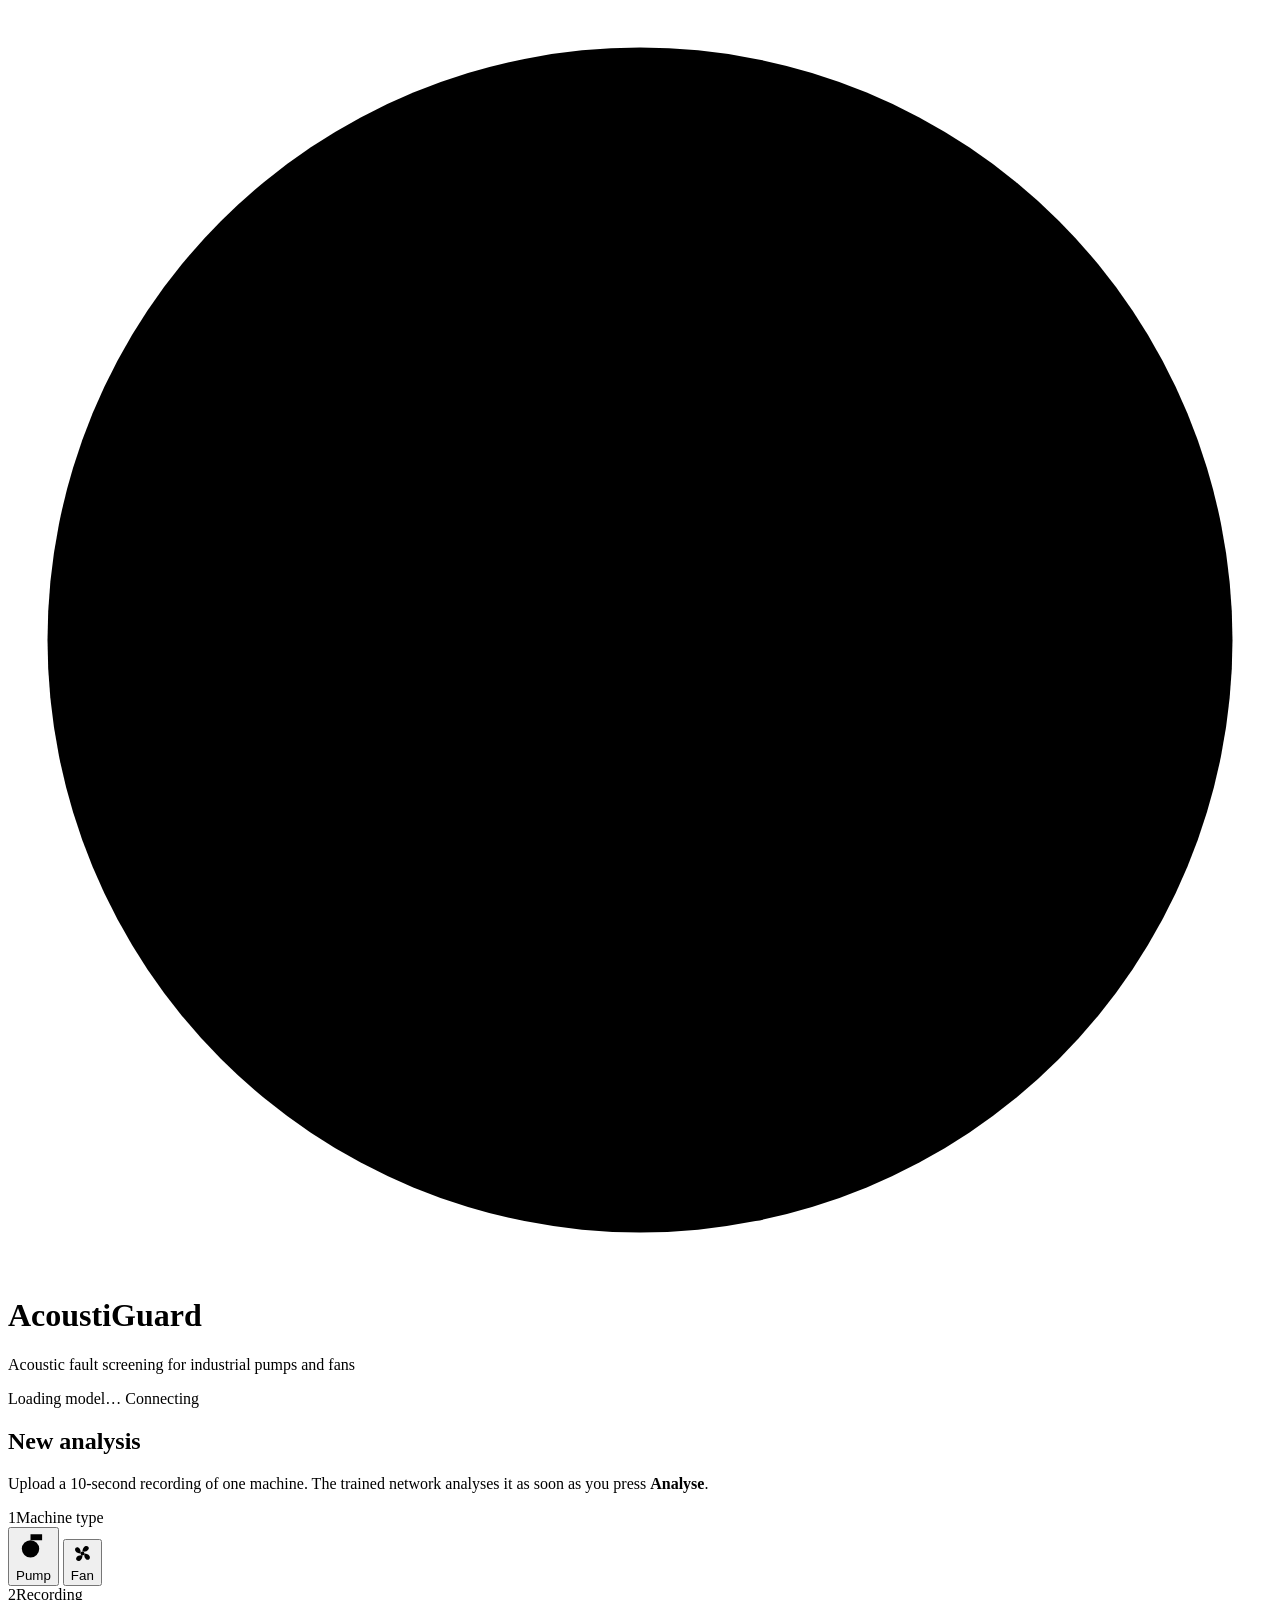
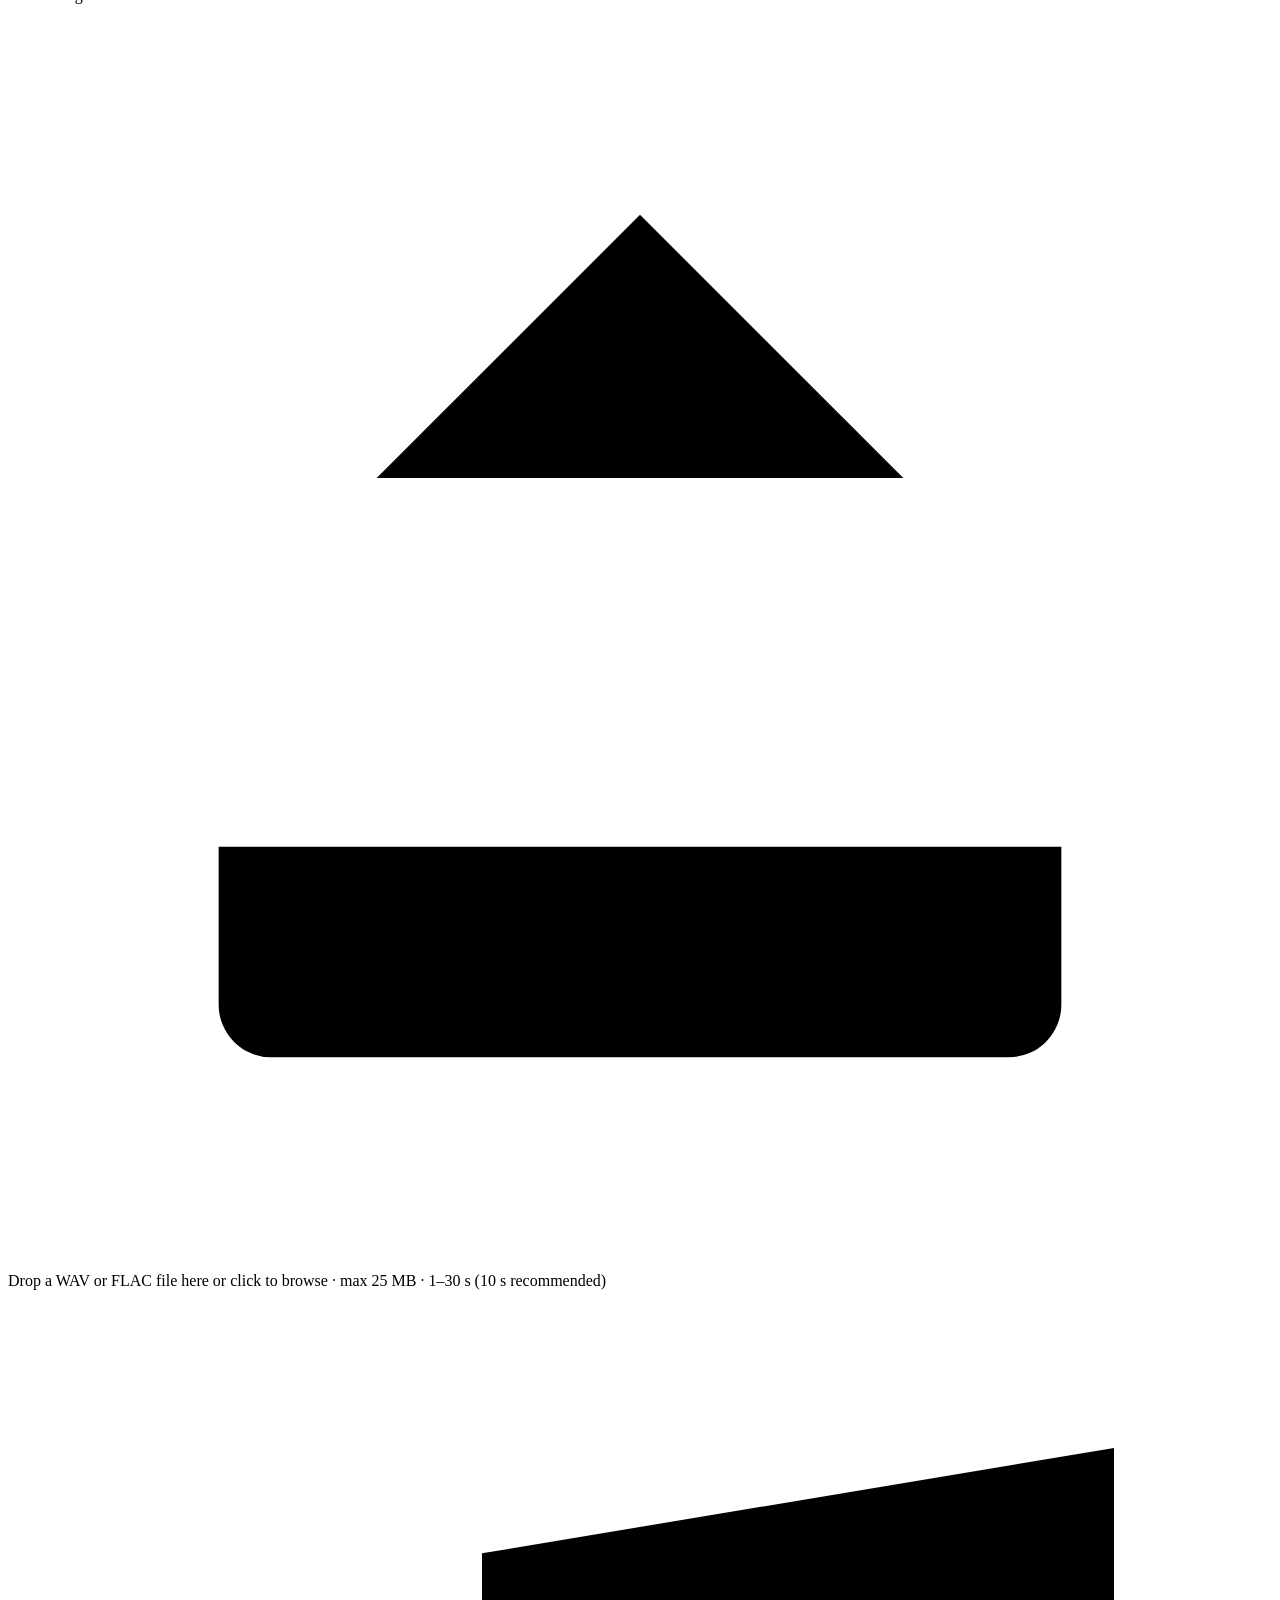
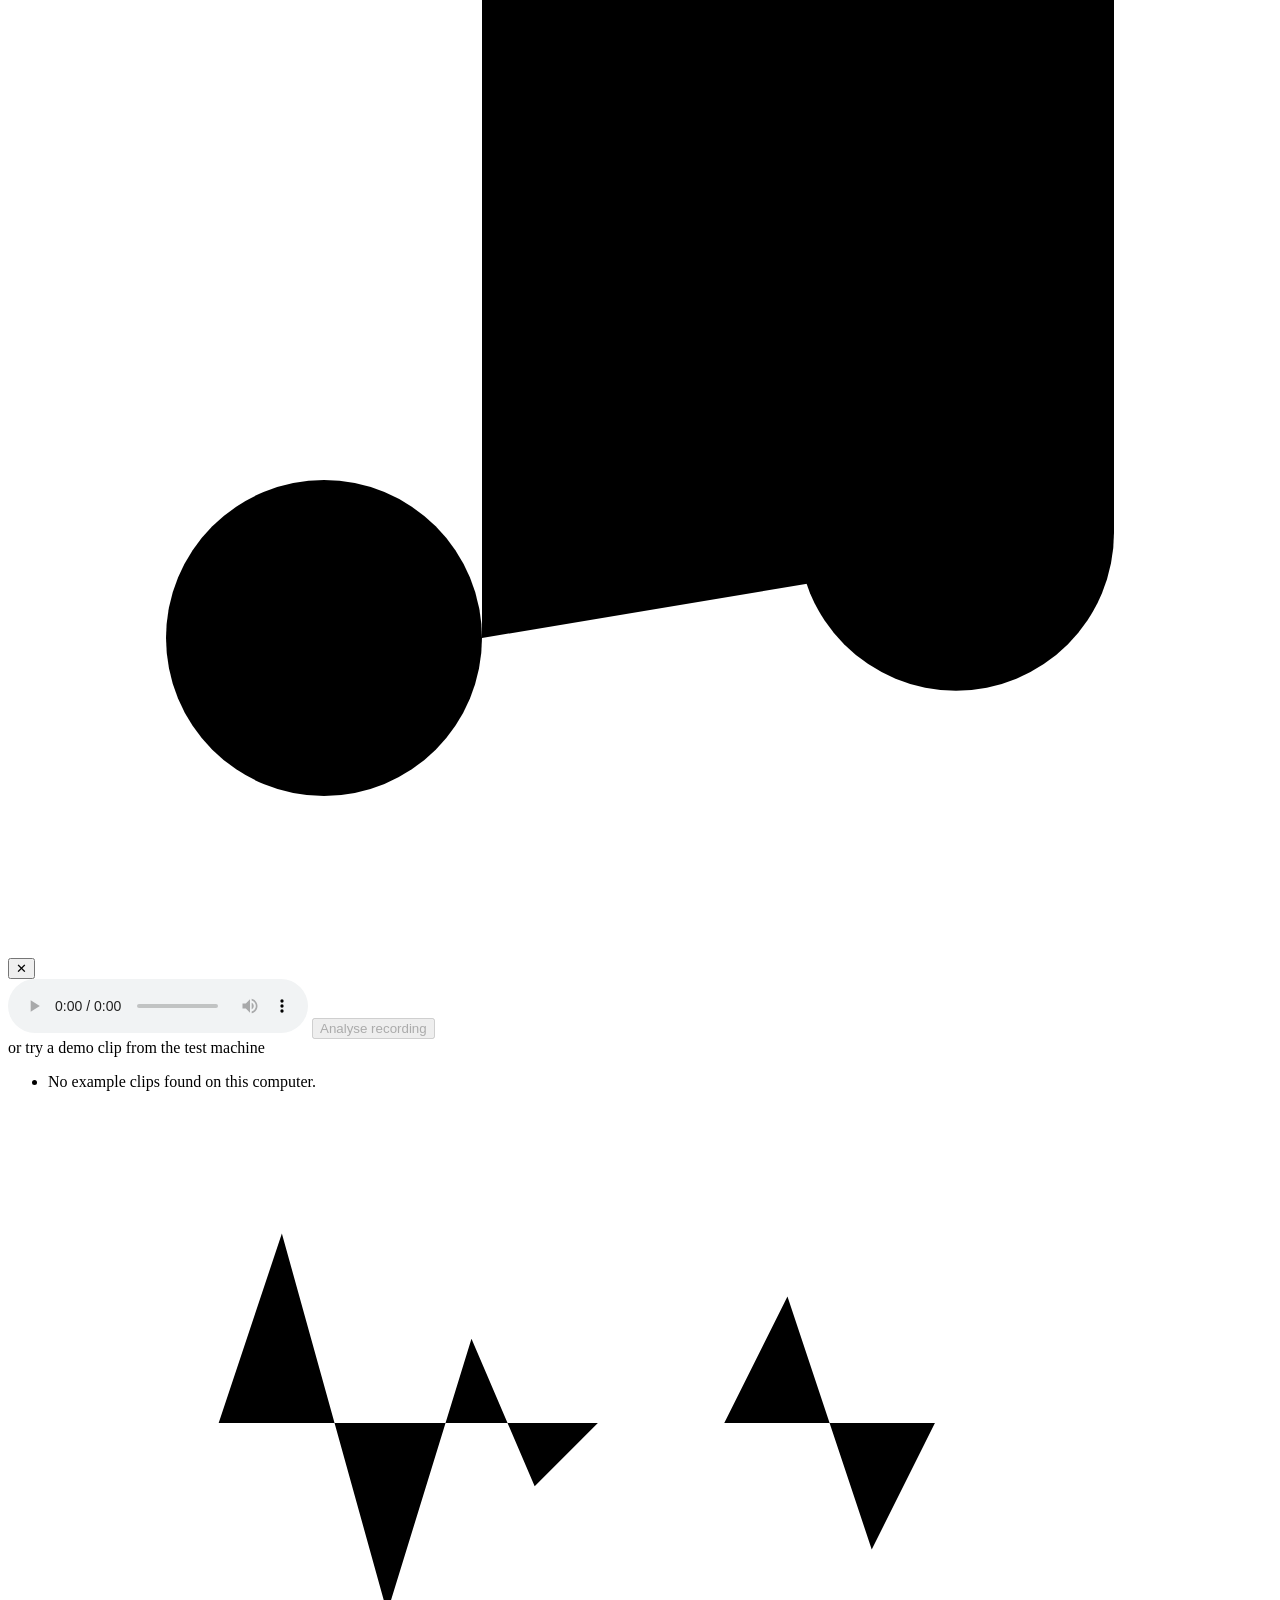
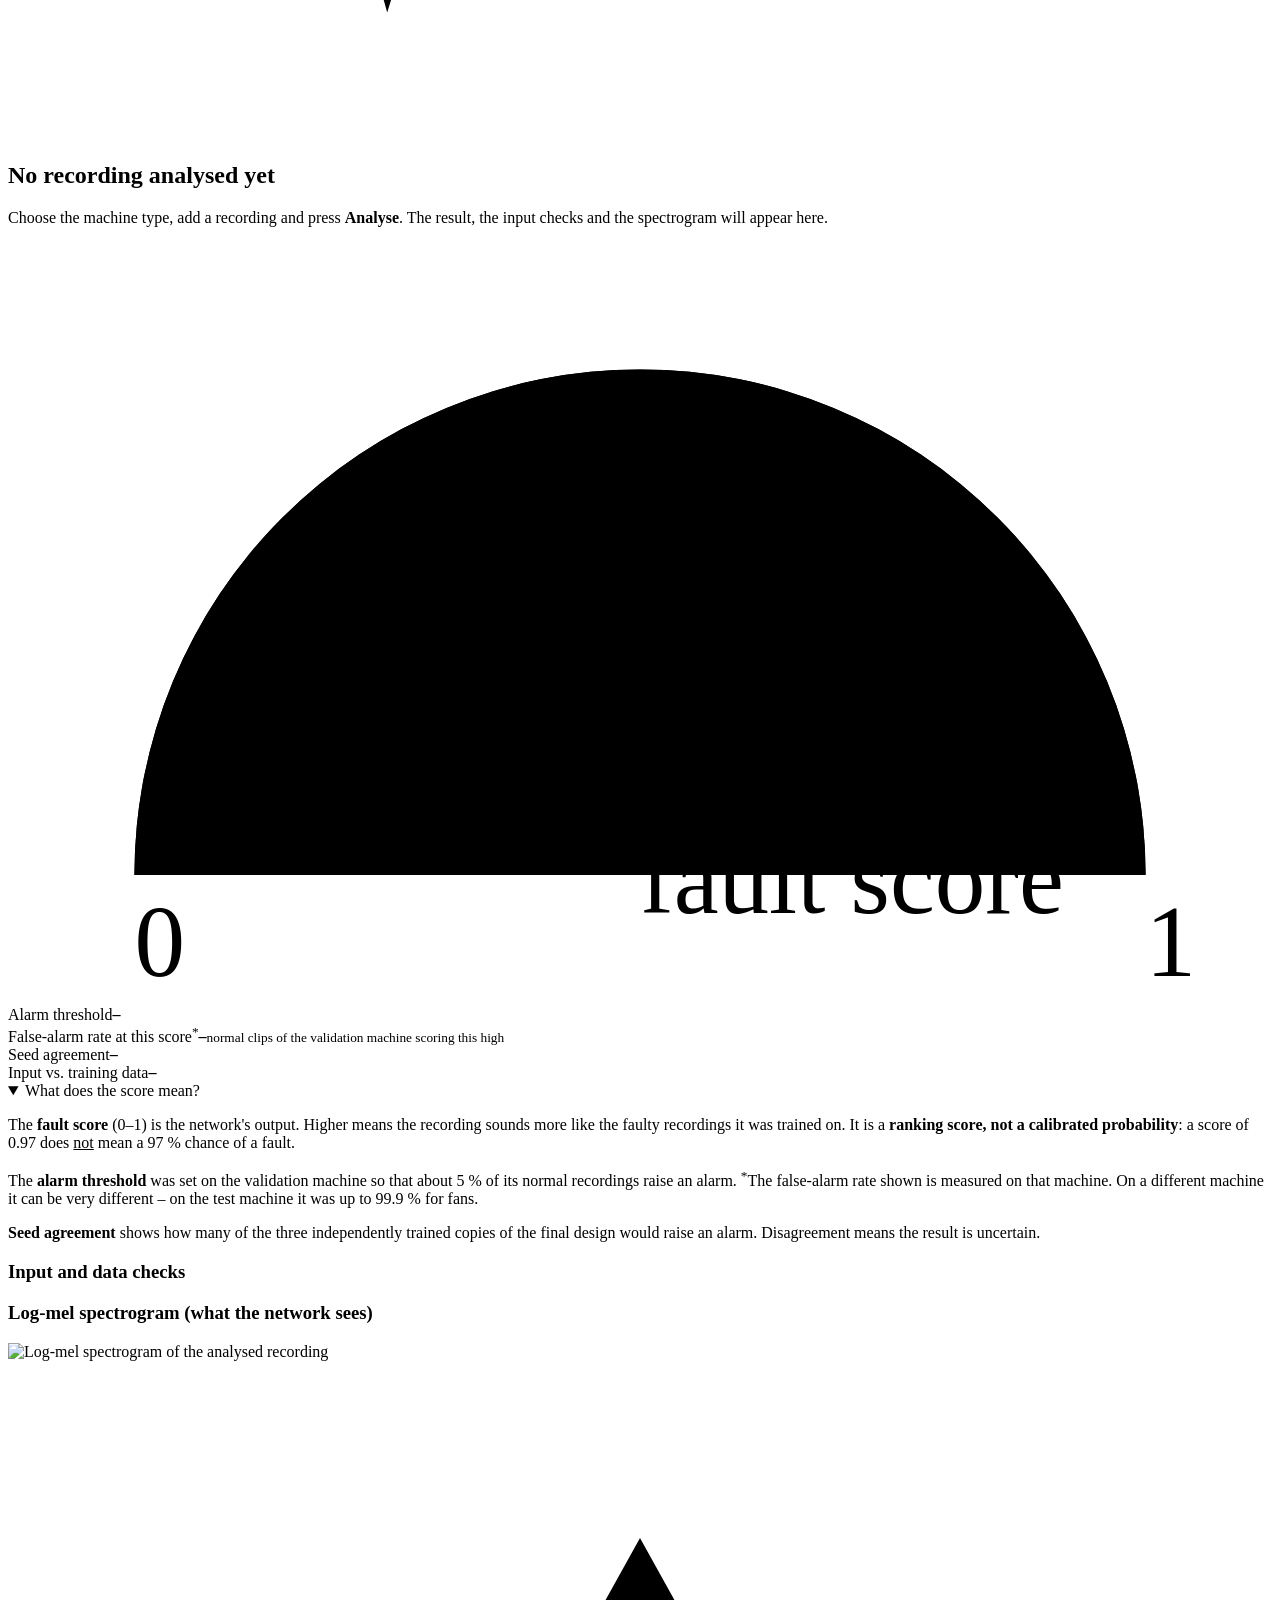
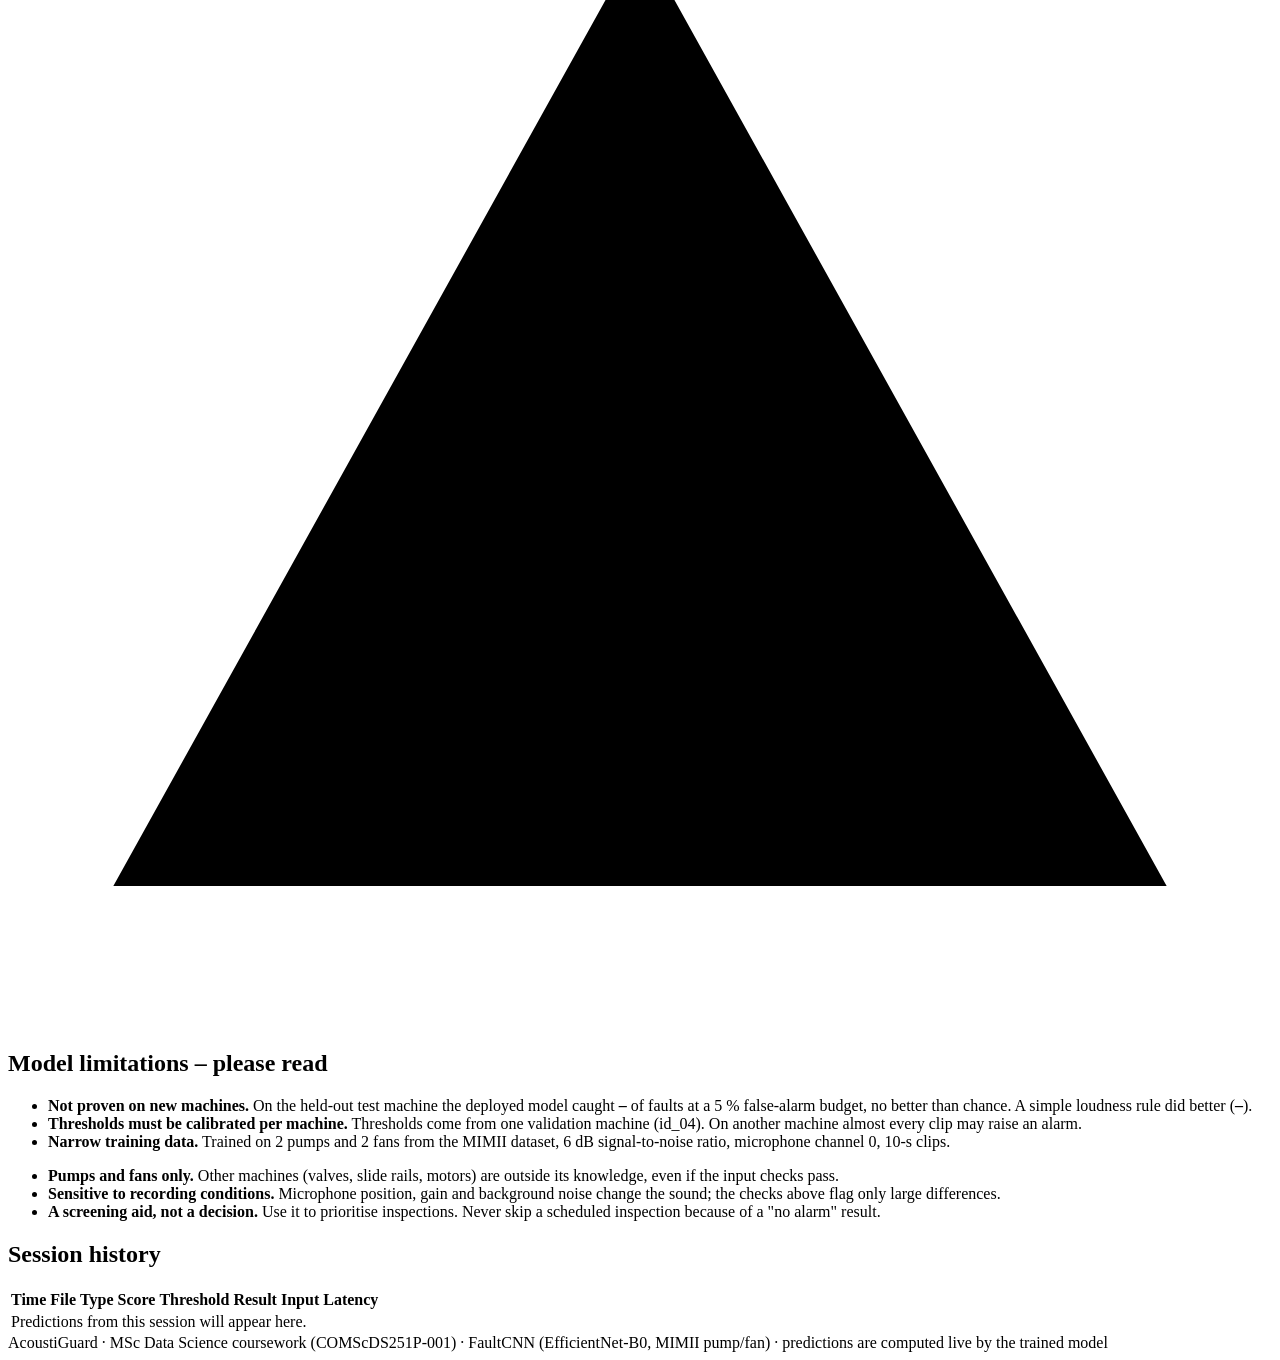
==== app/static/index.html @ a45cb604 "Q4: AcoustiGuard web app (FastAPI + frontend), reference file, tests and test-evidence report" ====
<!doctype html>
<html lang="en">
<head>
  <meta charset="utf-8">
  <meta name="viewport" content="width=device-width, initial-scale=1">
  <title>AcoustiGuard – Acoustic Fault Screening</title>
  <link rel="icon" href="data:image/svg+xml,<svg xmlns='http://www.w3.org/2000/svg' viewBox='0 0 32 32'><circle cx='16' cy='16' r='15' fill='%2314b8a6'/><path d='M6 16h4l2-6 4 12 3-9 2 3h5' stroke='white' stroke-width='2.4' fill='none' stroke-linecap='round' stroke-linejoin='round'/></svg>">
  <link rel="stylesheet" href="/static/styles.css">
</head>
<body>
  <header class="topbar">
    <div class="brand">
      <svg class="logo" viewBox="0 0 32 32" aria-hidden="true"><circle cx="16" cy="16" r="15"/><path d="M6 16h4l2-6 4 12 3-9 2 3h5"/></svg>
      <div>
        <h1>AcoustiGuard</h1>
        <p>Acoustic fault screening for industrial pumps and fans</p>
      </div>
    </div>
    <div class="topbar-right">
      <span class="pill" id="model-pill">Loading model…</span>
      <span class="pill status" id="status-pill"><i></i>Connecting</span>
    </div>
  </header>

  <main class="layout">
    <!-- ================= INPUT ================= -->
    <section class="card input-card" aria-labelledby="input-title">
      <h2 id="input-title">New analysis</h2>
      <p class="muted">Upload a 10-second recording of one machine. The trained network analyses it as soon as you press <b>Analyse</b>.</p>

      <div class="step"><span class="step-no">1</span>Machine type</div>
      <div class="segmented" role="radiogroup" aria-label="Machine type">
        <button class="seg active" data-type="pump" role="radio" aria-checked="true">
          <svg viewBox="0 0 24 24"><circle cx="10" cy="13" r="6"/><path d="M10 7V3h8v4M16 13h5M10 13l3-3"/></svg>Pump
        </button>
        <button class="seg" data-type="fan" role="radio" aria-checked="false">
          <svg viewBox="0 0 24 24"><circle cx="12" cy="12" r="2"/><path d="M12 10c0-5 4-7 6-5s-1 6-6 5zM14 12c5 0 7 4 5 6s-6-1-5-6zM12 14c0 5-4 7-6 5s1-6 6-5zM10 12c-5 0-7-4-5-6s6 1 5 6z"/></svg>Fan
        </button>
      </div>

      <div class="step"><span class="step-no">2</span>Recording</div>
      <label class="dropzone" id="dropzone" tabindex="0">
        <input type="file" id="file-input" accept=".wav,.flac,audio/wav,audio/flac" hidden>
        <svg viewBox="0 0 24 24"><path d="M12 16V4M7 9l5-5 5 5M4 16v3a1 1 0 001 1h14a1 1 0 001-1v-3"/></svg>
        <span class="dz-main">Drop a WAV or FLAC file here</span>
        <span class="dz-sub">or click to browse · max 25 MB · 1–30 s (10 s recommended)</span>
      </label>
      <div class="file-chip hidden" id="file-chip">
        <svg viewBox="0 0 24 24"><path d="M9 18V5l12-2v13"/><circle cx="6" cy="18" r="3"/><circle cx="18" cy="16" r="3"/></svg>
        <div><b id="file-name"></b><span id="file-size"></span></div>
        <button class="icon-btn" id="file-clear" aria-label="Remove file">✕</button>
      </div>
      <audio id="player" controls class="hidden"></audio>

      <button class="primary" id="analyse" disabled>
        <span class="btn-label">Analyse recording</span><span class="spinner" aria-hidden="true"></span>
      </button>
      <div class="error hidden" id="error" role="alert"></div>

      <div class="divider"><span>or try a demo clip from the test machine</span></div>
      <ul class="examples" id="examples"><li class="muted">No example clips found on this computer.</li></ul>
    </section>

    <!-- ================= RESULT ================= -->
    <section class="card result-card" aria-live="polite">
      <div class="empty" id="empty">
        <svg viewBox="0 0 120 60" aria-hidden="true"><path d="M2 30h18l6-18 10 36 8-26 6 14 6-6h12l6-12 8 24 6-12h30"/></svg>
        <h2>No recording analysed yet</h2>
        <p class="muted">Choose the machine type, add a recording and press <b>Analyse</b>. The result, the input checks and the spectrogram will appear here.</p>
      </div>

      <div class="result hidden" id="result">
        <div class="verdict" id="verdict">
          <div class="verdict-icon" id="verdict-icon"></div>
          <div>
            <div class="verdict-title" id="verdict-title"></div>
            <div class="verdict-action" id="verdict-action"></div>
          </div>
          <div class="truth hidden" id="truth"></div>
        </div>

        <div class="metrics">
          <div class="gauge-wrap">
            <svg viewBox="0 0 200 120" class="gauge" aria-label="Fault score gauge">
              <path class="g-track" d="M20 100 A80 80 0 0 1 180 100"/>
              <path class="g-fill" id="g-fill" d="M20 100 A80 80 0 0 1 180 100"/>
              <line class="g-thr" id="g-thr" x1="100" y1="100" x2="100" y2="14"/>
              <text x="100" y="86" class="g-value" id="g-value">–</text>
              <text x="100" y="106" class="g-label">fault score</text>
              <text x="20" y="116" class="g-tick">0</text><text x="180" y="116" class="g-tick">1</text>
            </svg>
          </div>
          <div class="tiles">
            <div class="tile"><span>Alarm threshold</span><b id="m-thr">–</b><small id="m-margin"></small></div>
            <div class="tile"><span>False-alarm rate at this score<sup>*</sup></span><b id="m-far">–</b><small>normal clips of the validation machine scoring this high</small></div>
            <div class="tile"><span>Seed agreement</span><b id="m-votes">–</b><small id="m-spread"></small></div>
            <div class="tile"><span>Input vs. training data</span><b id="m-ood">–</b><small id="m-ood-sub"></small></div>
          </div>
        </div>

        <details class="explain" open>
          <summary>What does the score mean?</summary>
          <p>The <b>fault score</b> (0–1) is the network's output. Higher means the recording sounds more like the faulty recordings it was trained on. It is a <b>ranking score, not a calibrated probability</b>: a score of 0.97 does <u>not</u> mean a 97 % chance of a fault.</p>
          <p>The <b>alarm threshold</b> was set on the validation machine so that about 5 % of its normal recordings raise an alarm. <sup>*</sup>The false-alarm rate shown is measured on that machine. On a different machine it can be very different – on the test machine it was up to 99.9 % for fans.</p>
          <p><b>Seed agreement</b> shows how many of the three independently trained copies of the final design would raise an alarm. Disagreement means the result is uncertain.</p>
        </details>

        <h3>Input and data checks</h3>
        <ul class="checks" id="checks"></ul>

        <h3>Log-mel spectrogram <span class="muted small">(what the network sees)</span></h3>
        <img id="spec" class="spec" alt="Log-mel spectrogram of the analysed recording">

        <div class="footer-meta" id="meta"></div>
      </div>
    </section>

    <!-- ================= LIMITATIONS ================= -->
    <section class="card limits-card">
      <h2><svg viewBox="0 0 24 24" class="warn-ico"><path d="M12 3l10 18H2zM12 10v5M12 18v.5"/></svg>Model limitations – please read</h2>
      <div class="limits-grid">
        <ul>
          <li><b>Not proven on new machines.</b> On the held-out test machine the deployed model caught <b id="lim-test">–</b> of faults at a 5 % false-alarm budget, no better than chance. A simple loudness rule did better (<b id="lim-loud">–</b>).</li>
          <li><b>Thresholds must be calibrated per machine.</b> Thresholds come from one validation machine (id_04). On another machine almost every clip may raise an alarm.</li>
          <li><b>Narrow training data.</b> Trained on 2 pumps and 2 fans from the MIMII dataset, 6 dB signal-to-noise ratio, microphone channel 0, 10-s clips.</li>
        </ul>
        <ul>
          <li><b>Pumps and fans only.</b> Other machines (valves, slide rails, motors) are outside its knowledge, even if the input checks pass.</li>
          <li><b>Sensitive to recording conditions.</b> Microphone position, gain and background noise change the sound; the checks above flag only large differences.</li>
          <li><b>A screening aid, not a decision.</b> Use it to prioritise inspections. Never skip a scheduled inspection because of a "no alarm" result.</li>
        </ul>
      </div>
    </section>

    <section class="card history-card">
      <h2>Session history</h2>
      <table class="history">
        <thead><tr><th>Time</th><th>File</th><th>Type</th><th>Score</th><th>Threshold</th><th>Result</th><th>Input</th><th>Latency</th></tr></thead>
        <tbody id="history"><tr class="muted"><td colspan="8">Predictions from this session will appear here.</td></tr></tbody>
      </table>
    </section>
  </main>

  <footer class="page-foot">AcoustiGuard · MSc Data Science coursework (COMScDS251P-001) · FaultCNN (EfficientNet-B0, MIMII pump/fan) · predictions are computed live by the trained model</footer>
  <script src="/static/app.js"></script>
</body>
</html>
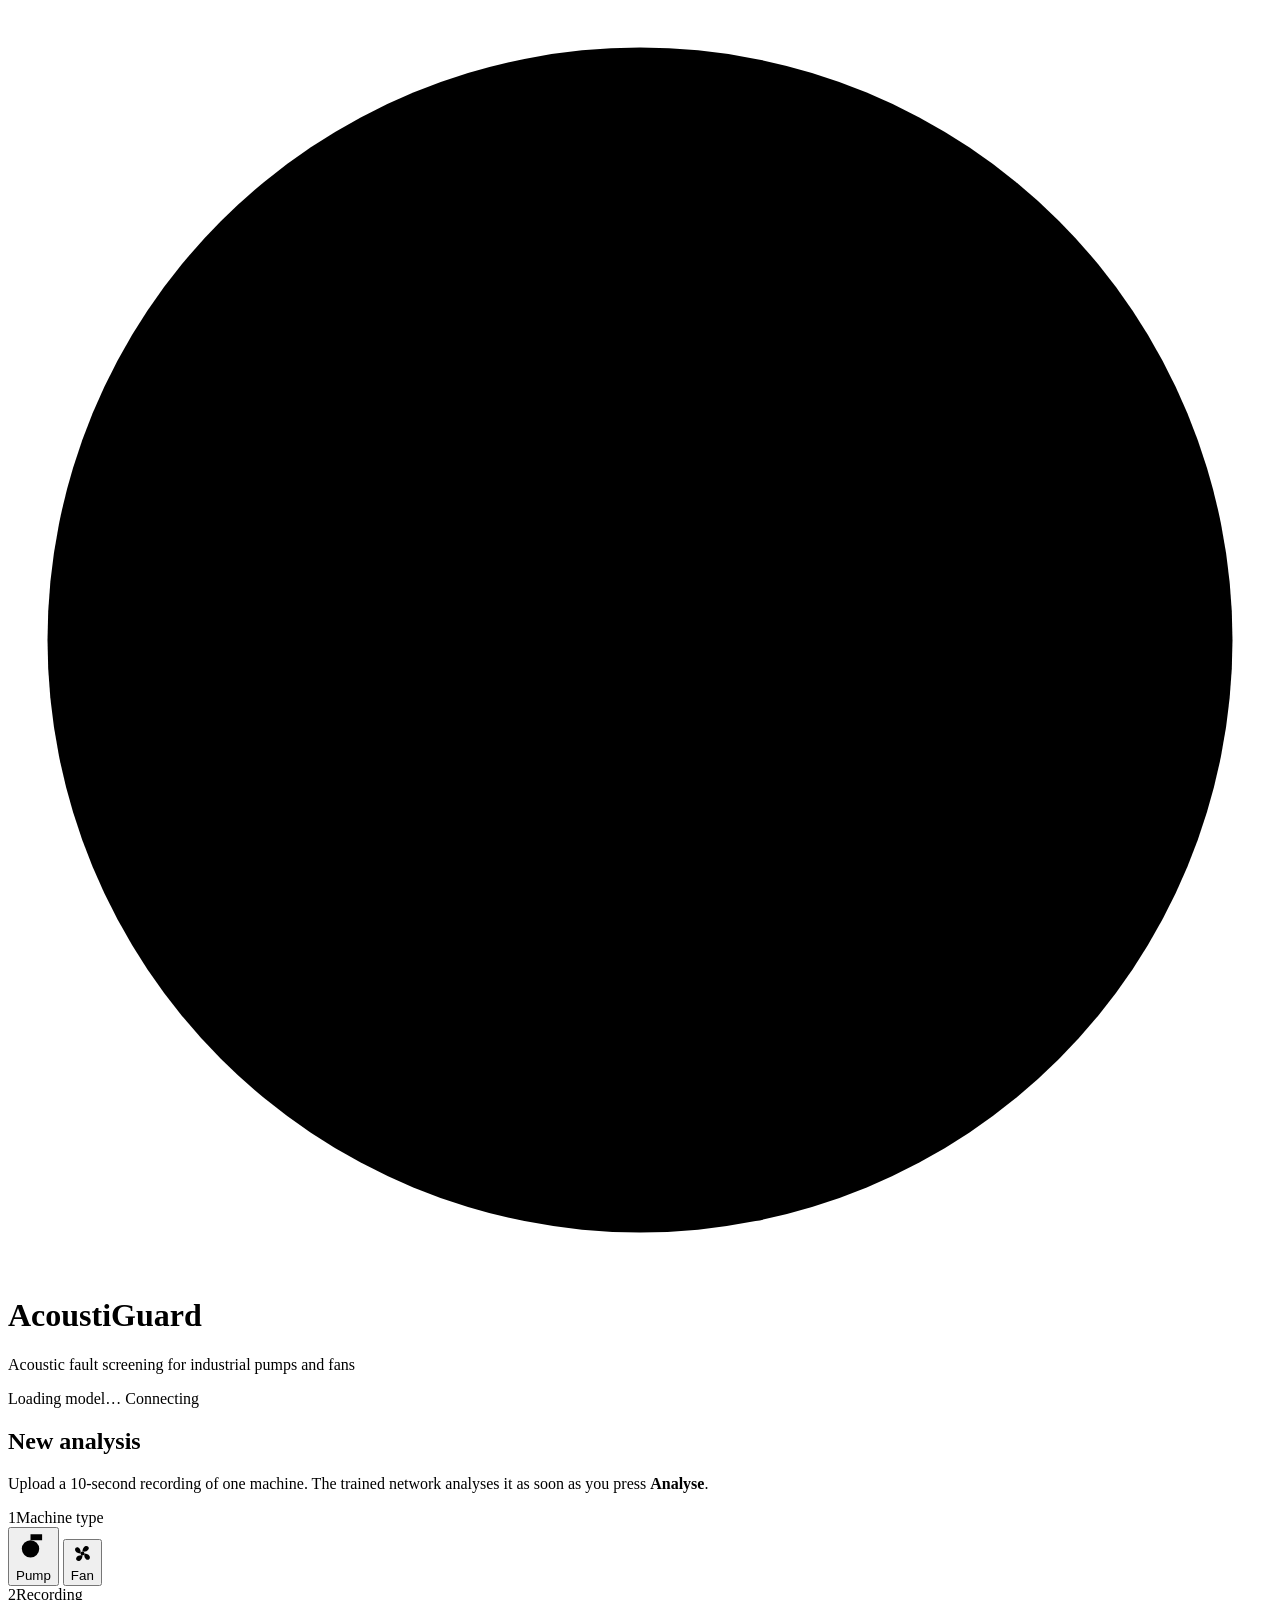
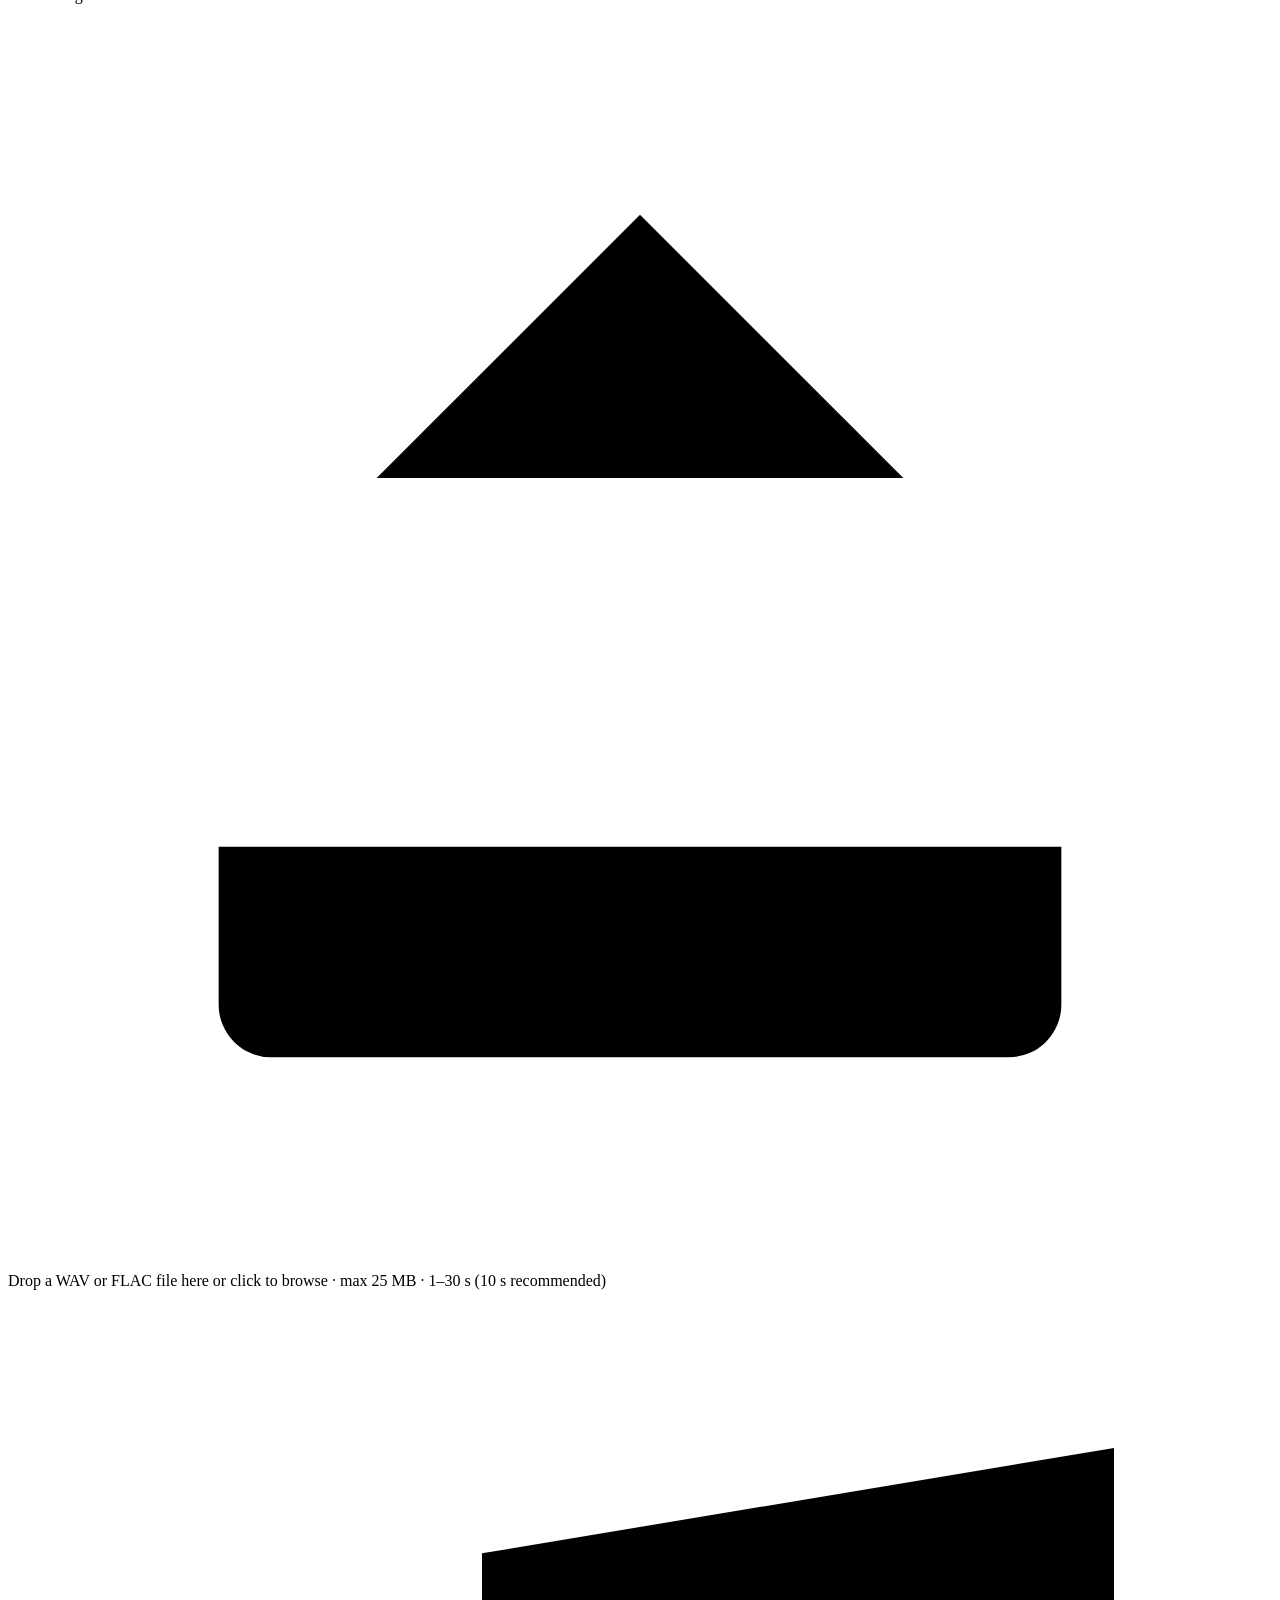
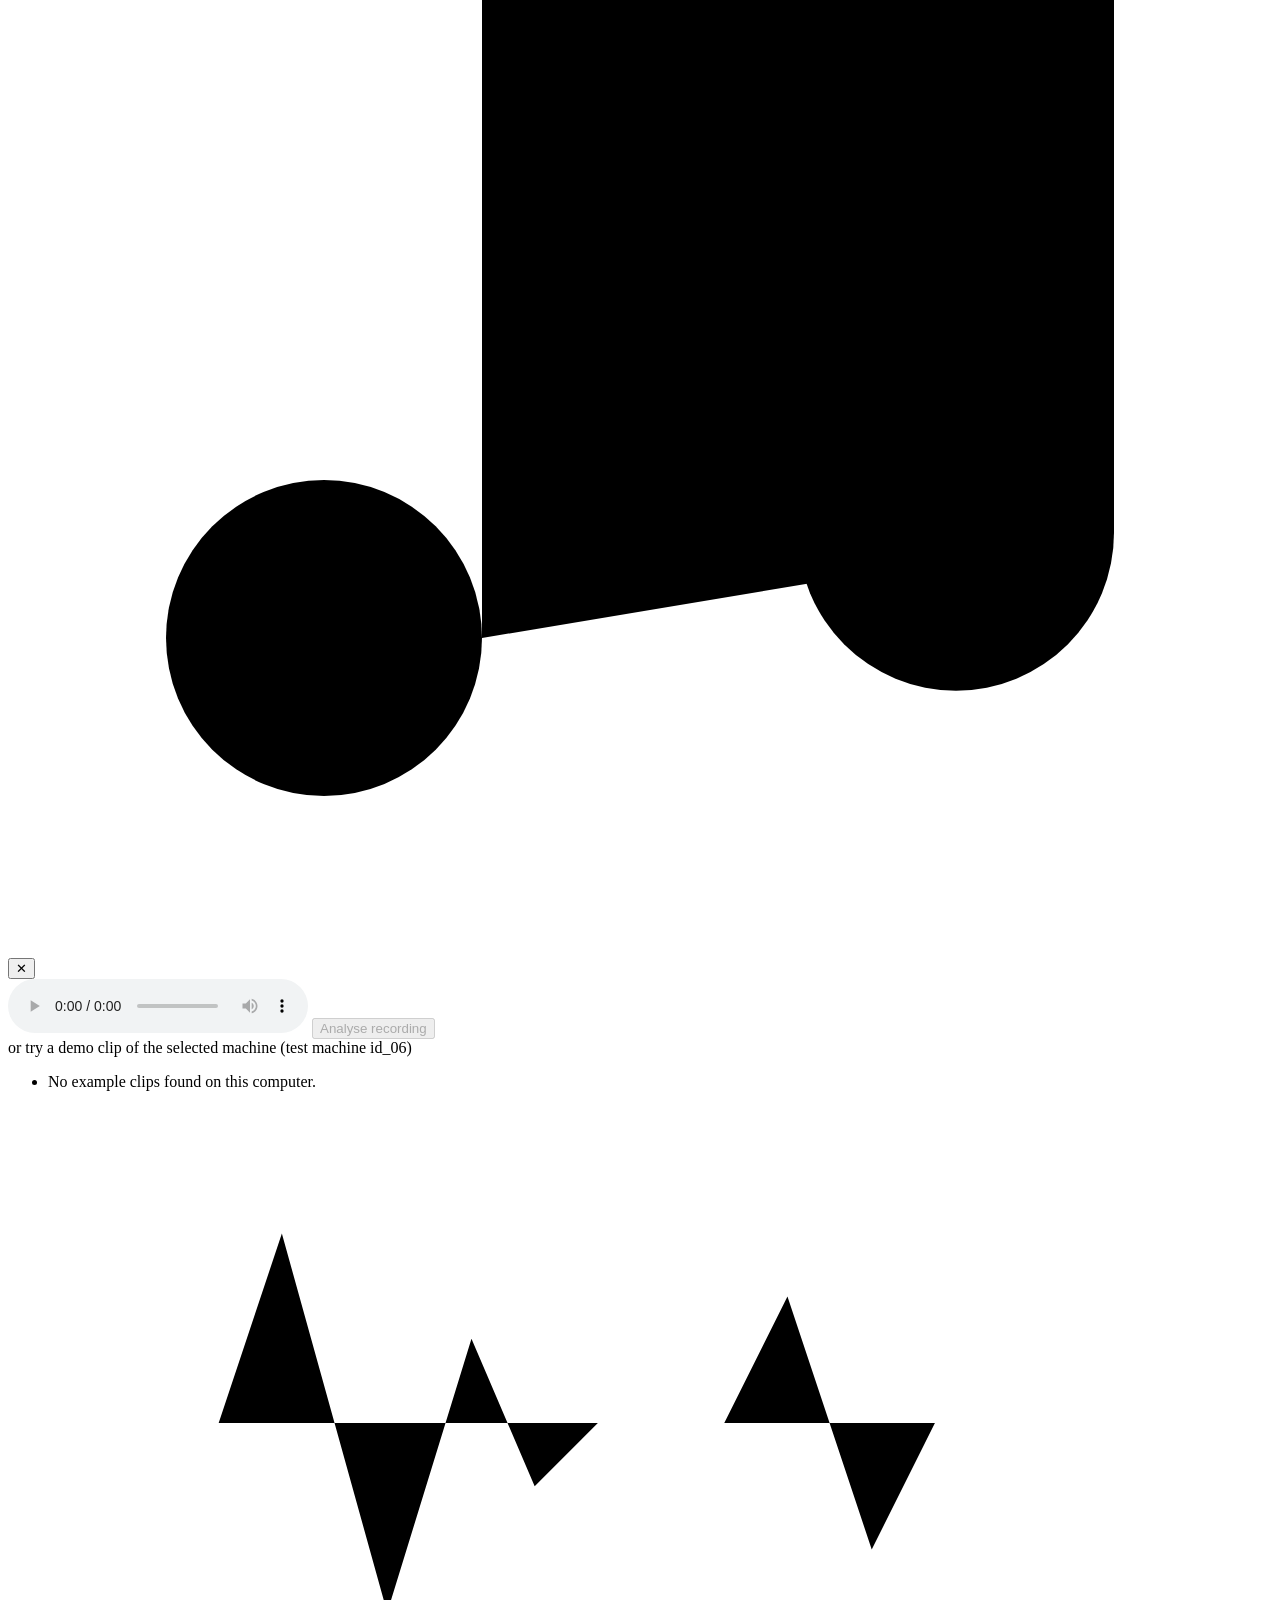
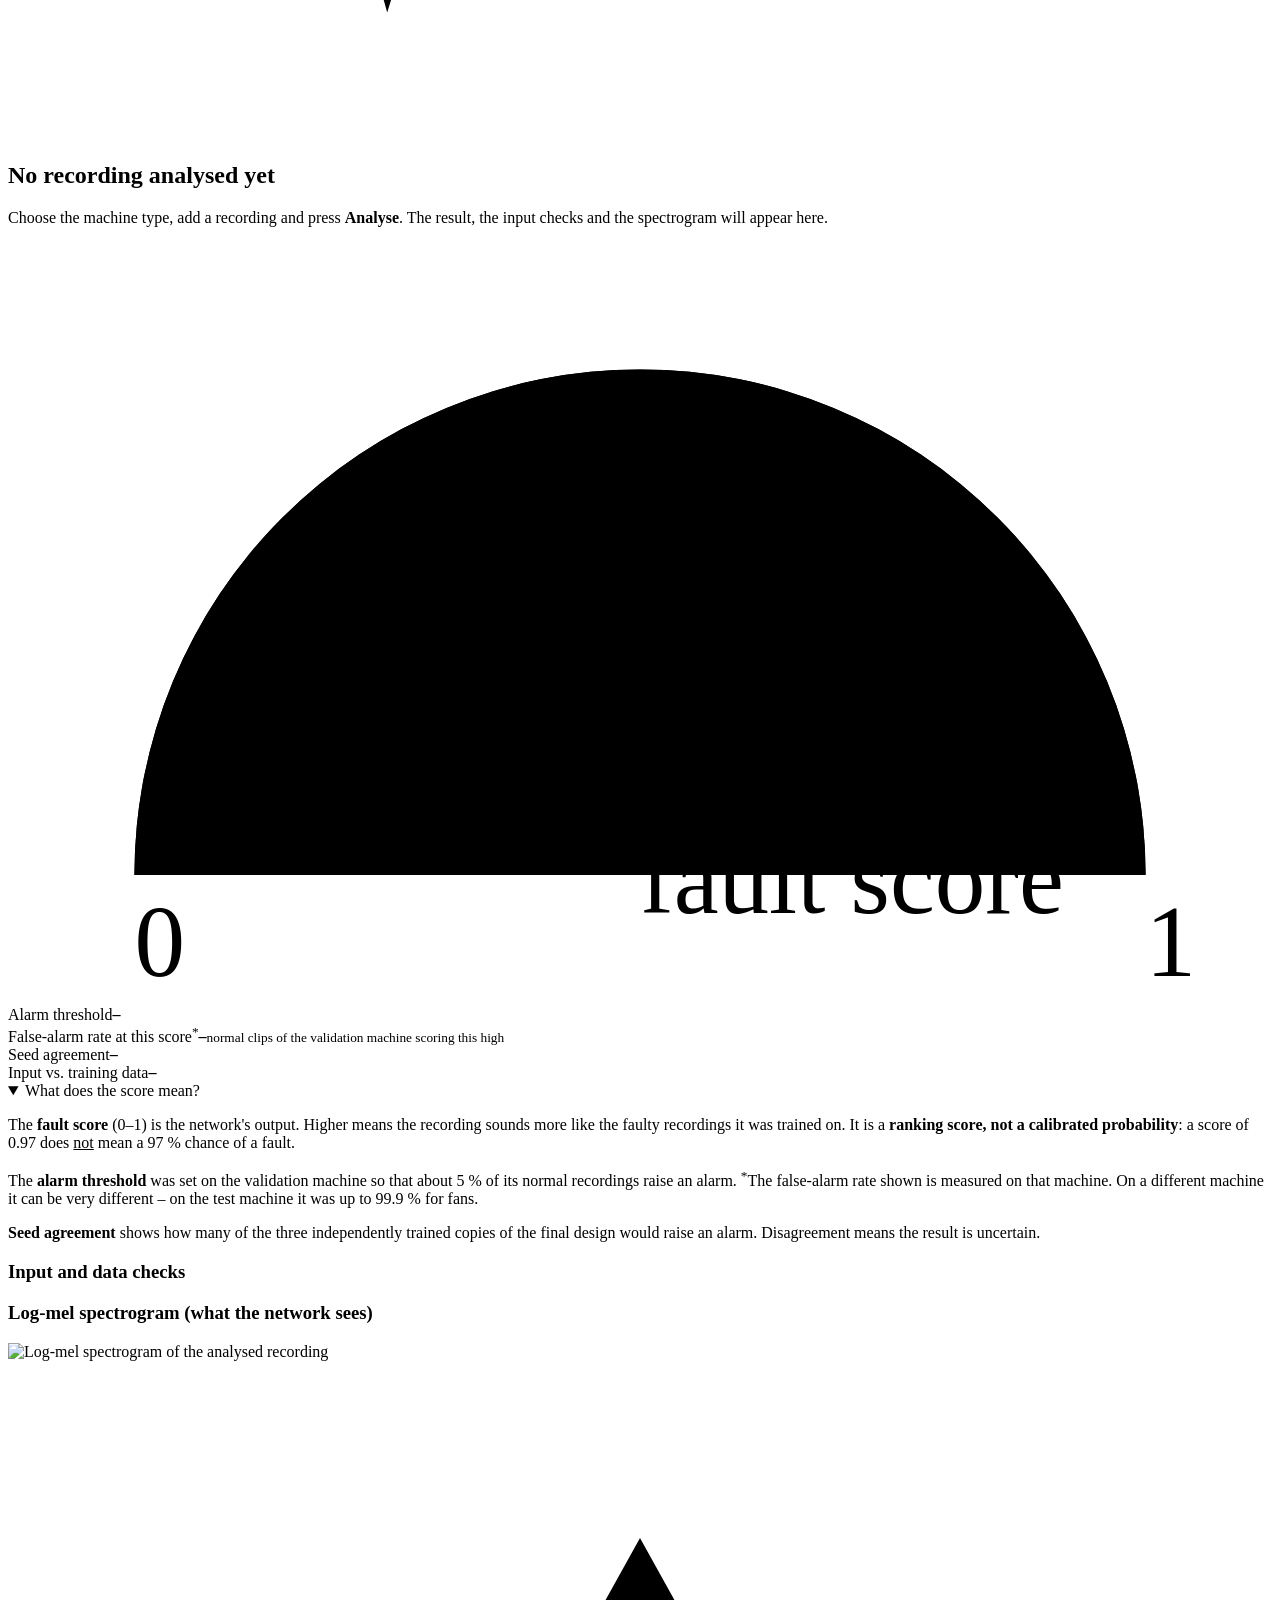
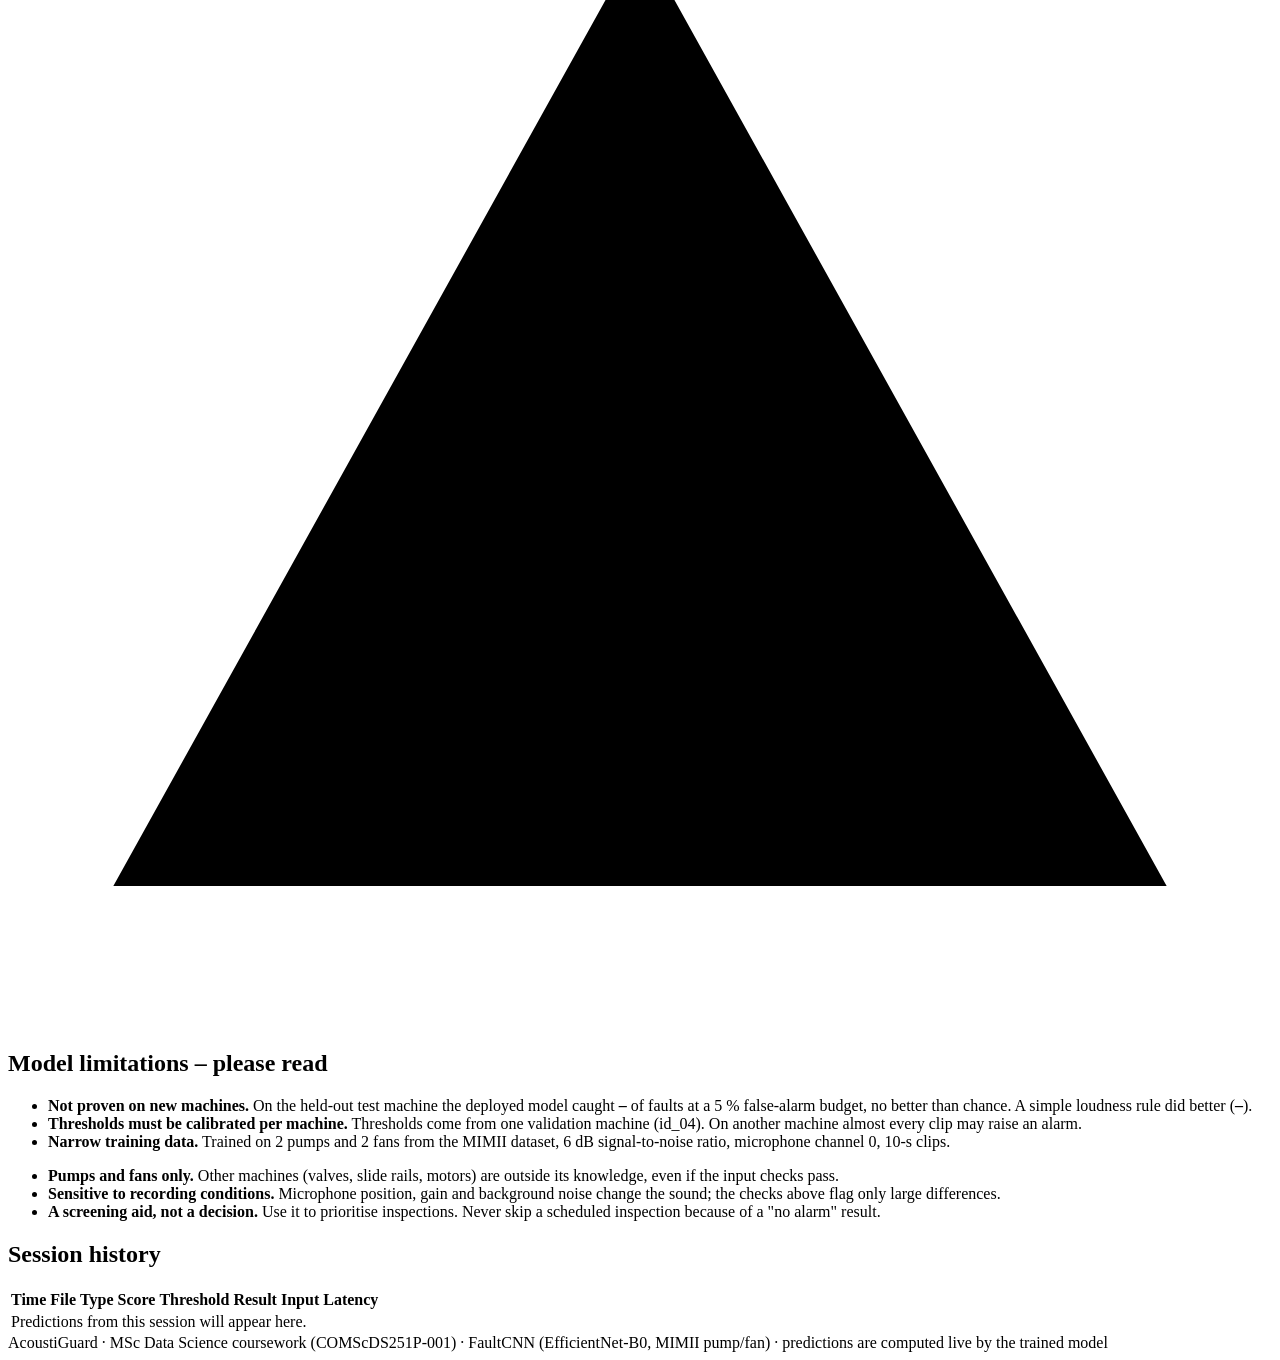
==== commit a2e051c1: "Q4: demo clip list follows the Pump/Fan toggle" ====
--- a/app/static/index.html
+++ b/app/static/index.html
@@ -57,7 +57,7 @@
       </button>
       <div class="error hidden" id="error" role="alert"></div>
 
-      <div class="divider"><span>or try a demo clip from the test machine</span></div>
+      <div class="divider"><span>or try a demo clip of the selected machine (test machine id_06)</span></div>
       <ul class="examples" id="examples"><li class="muted">No example clips found on this computer.</li></ul>
     </section>
 
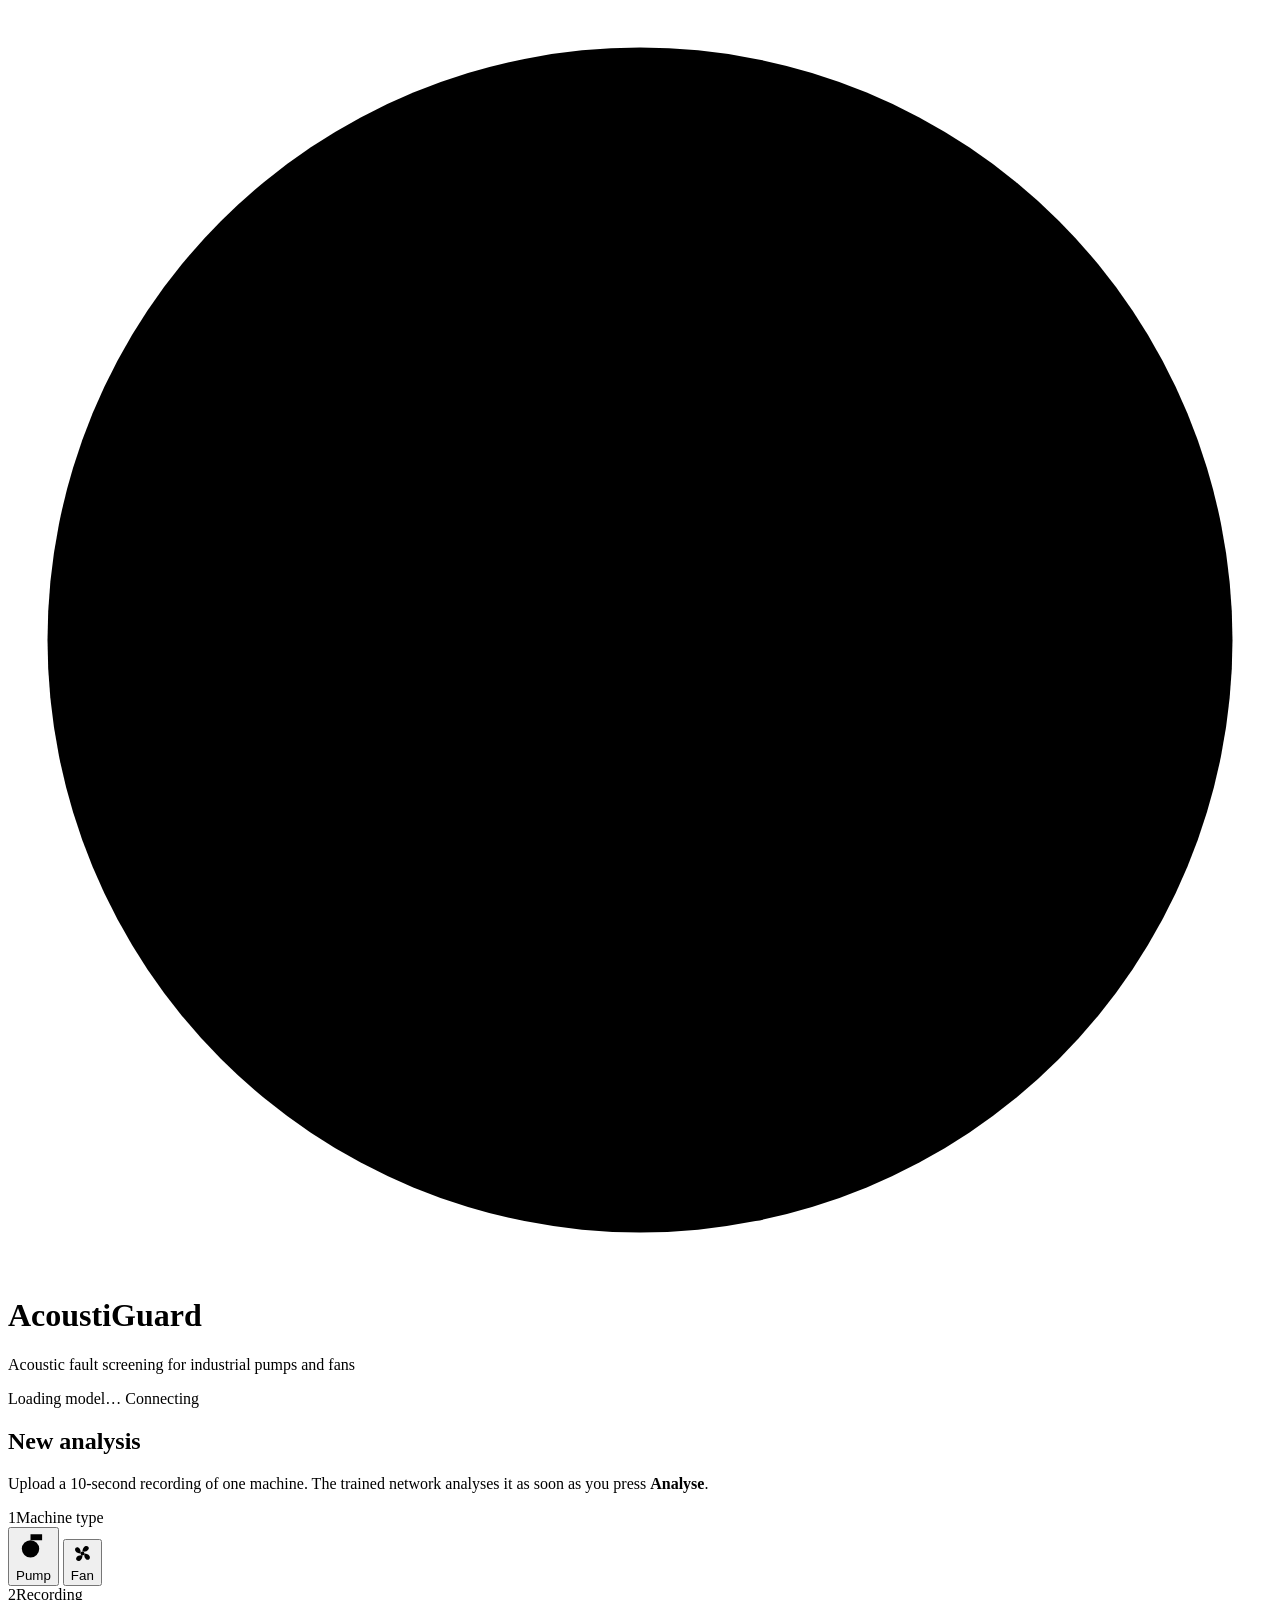
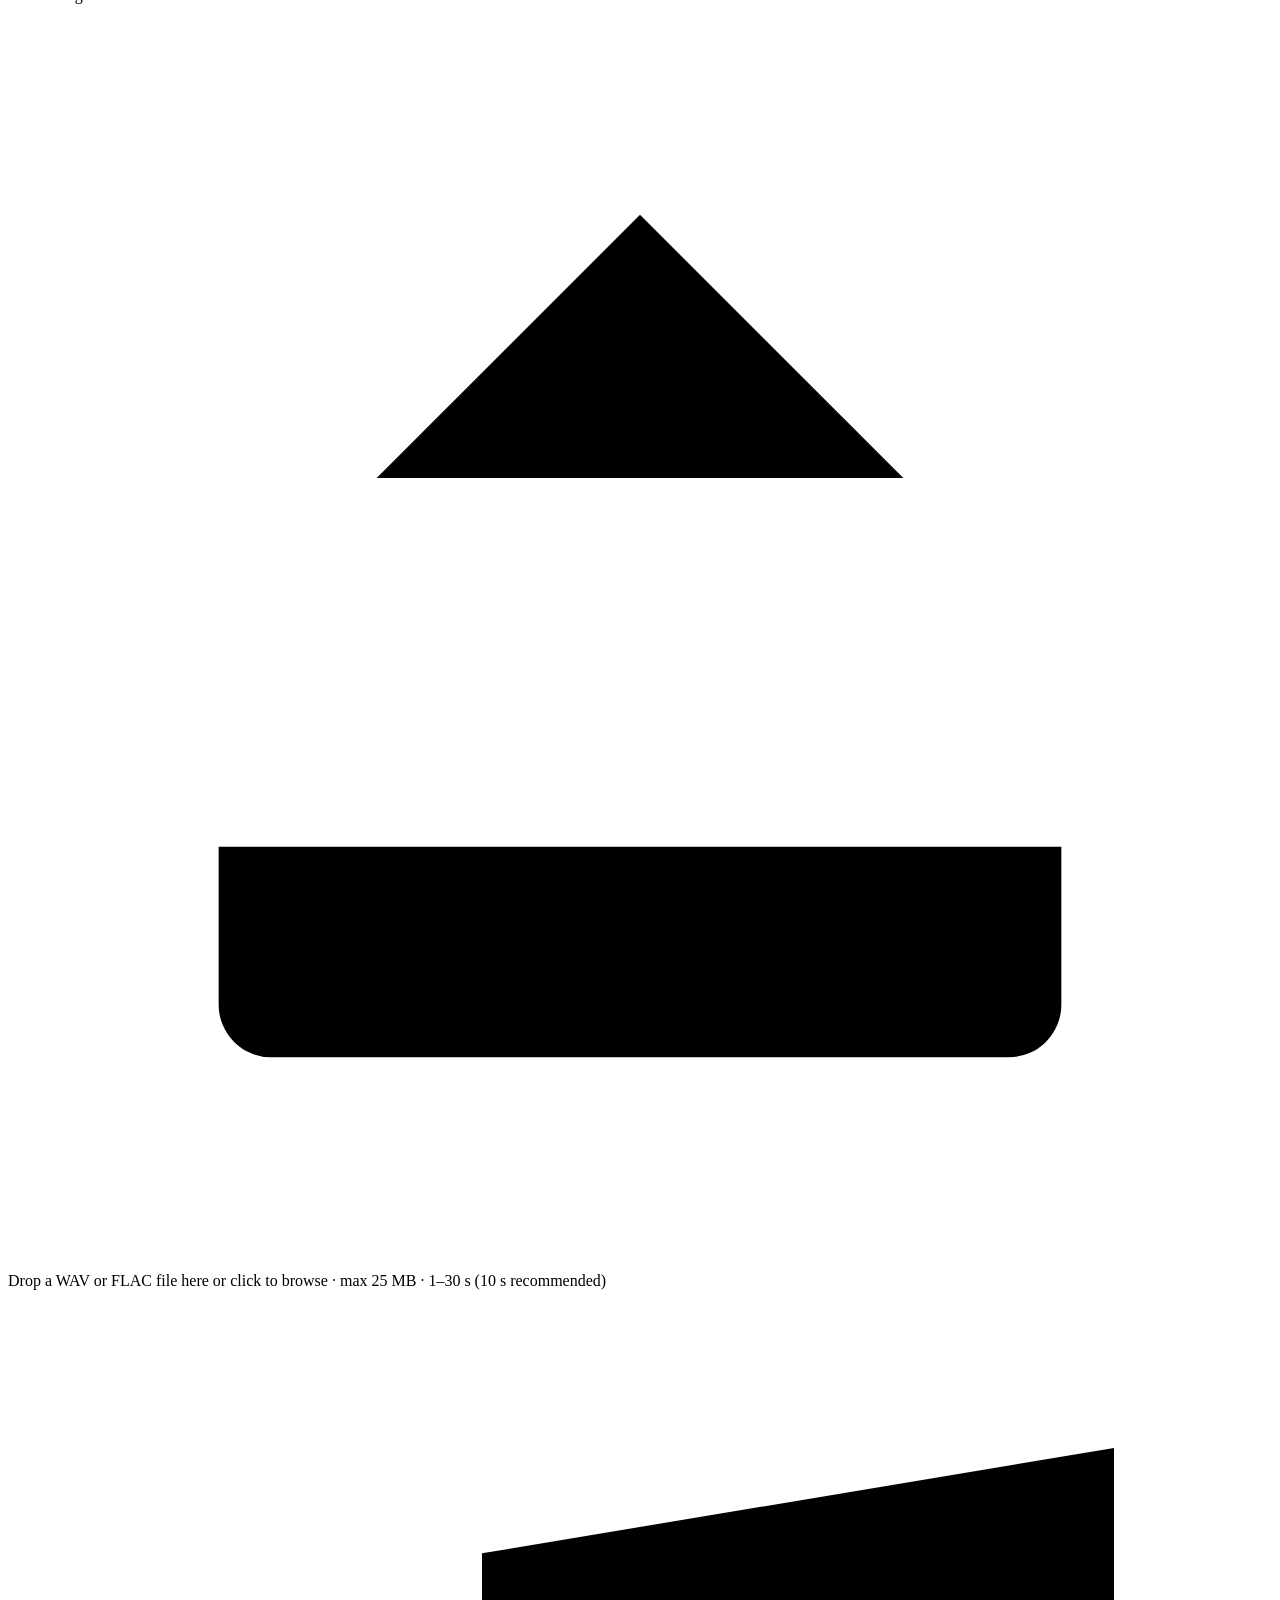
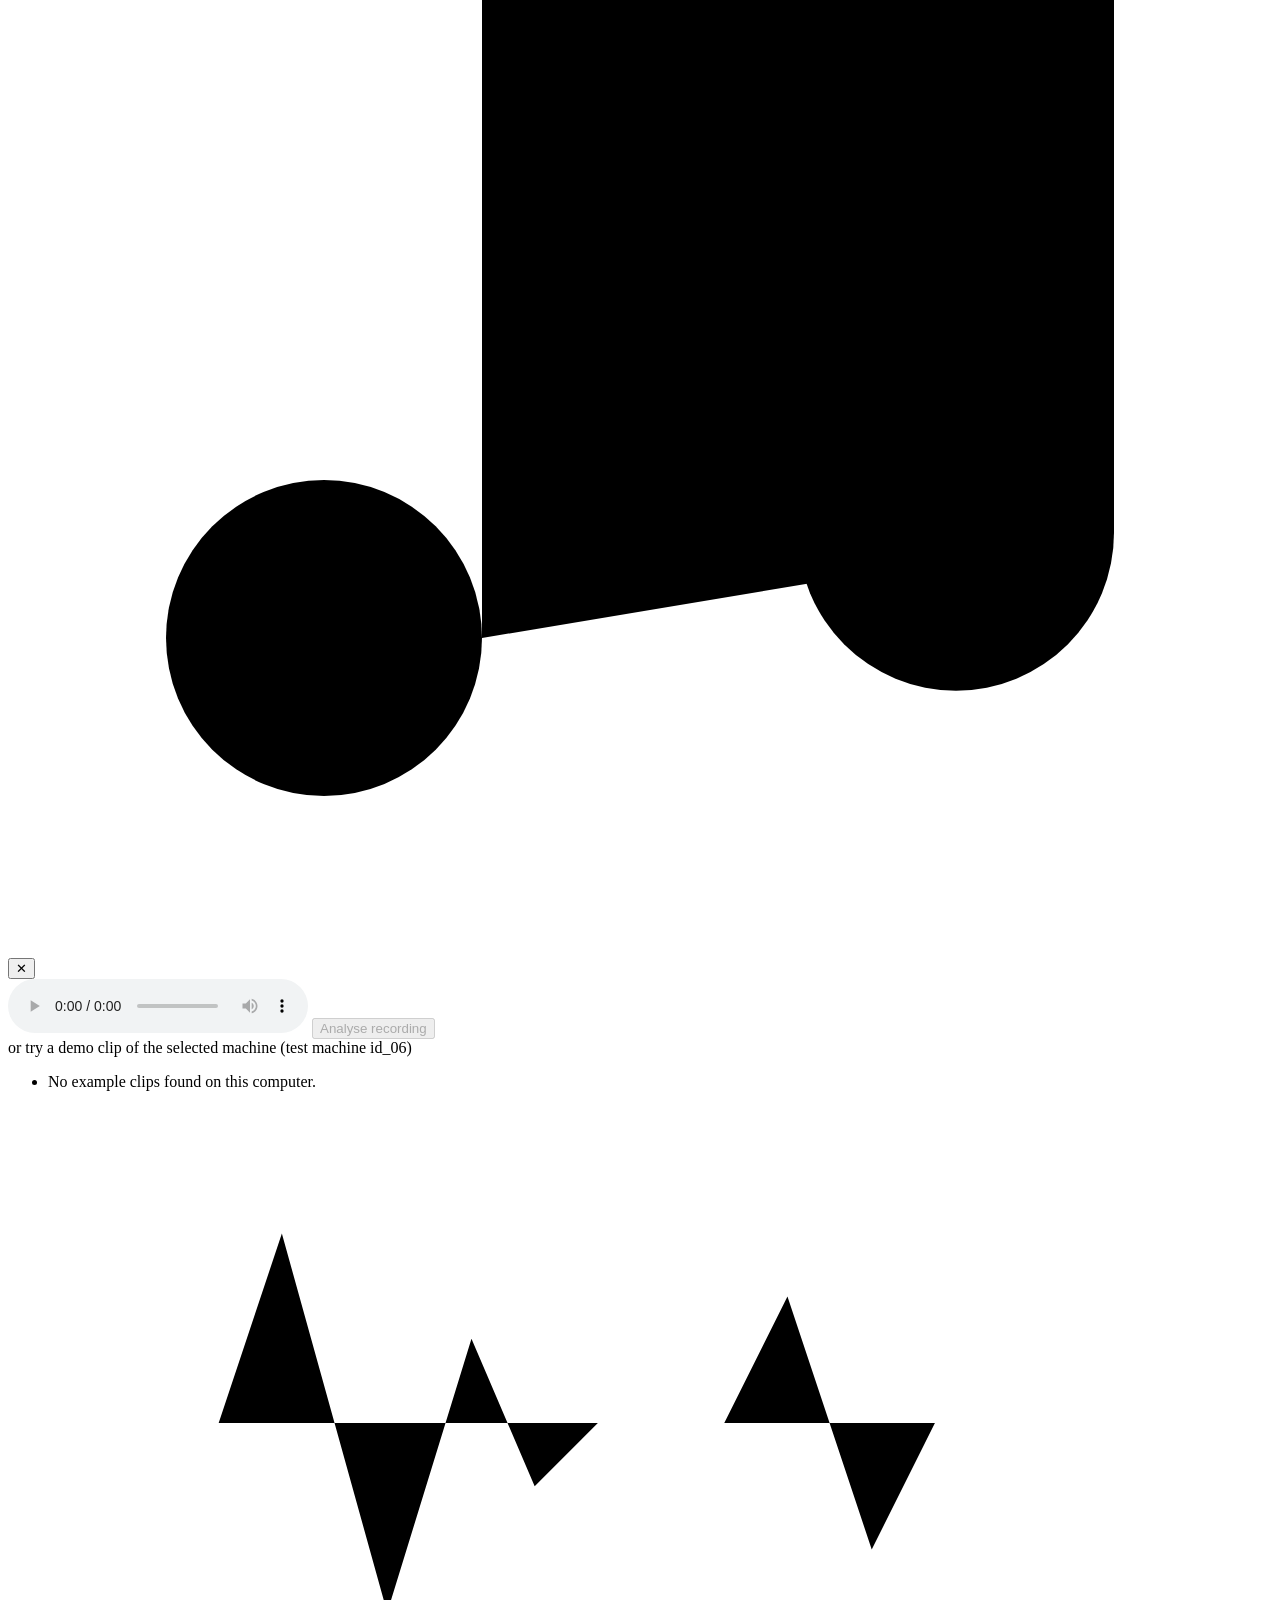
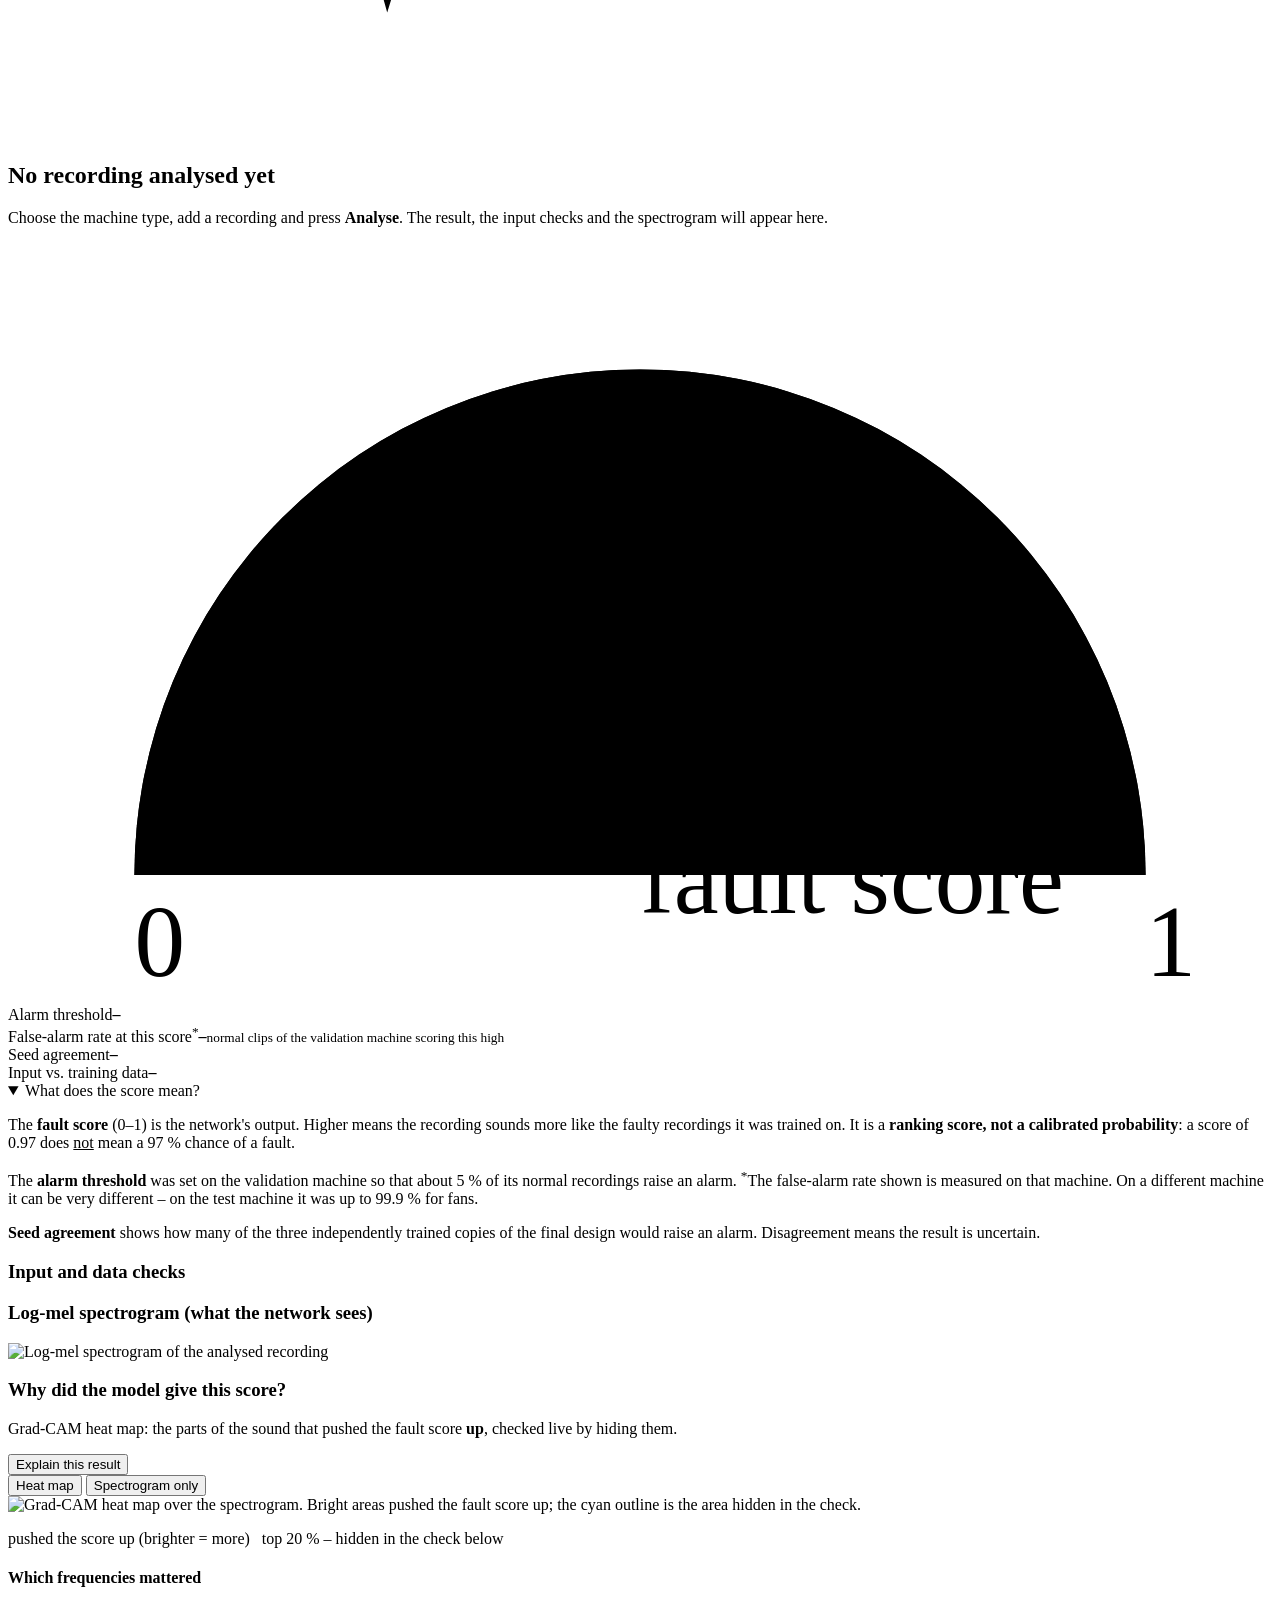
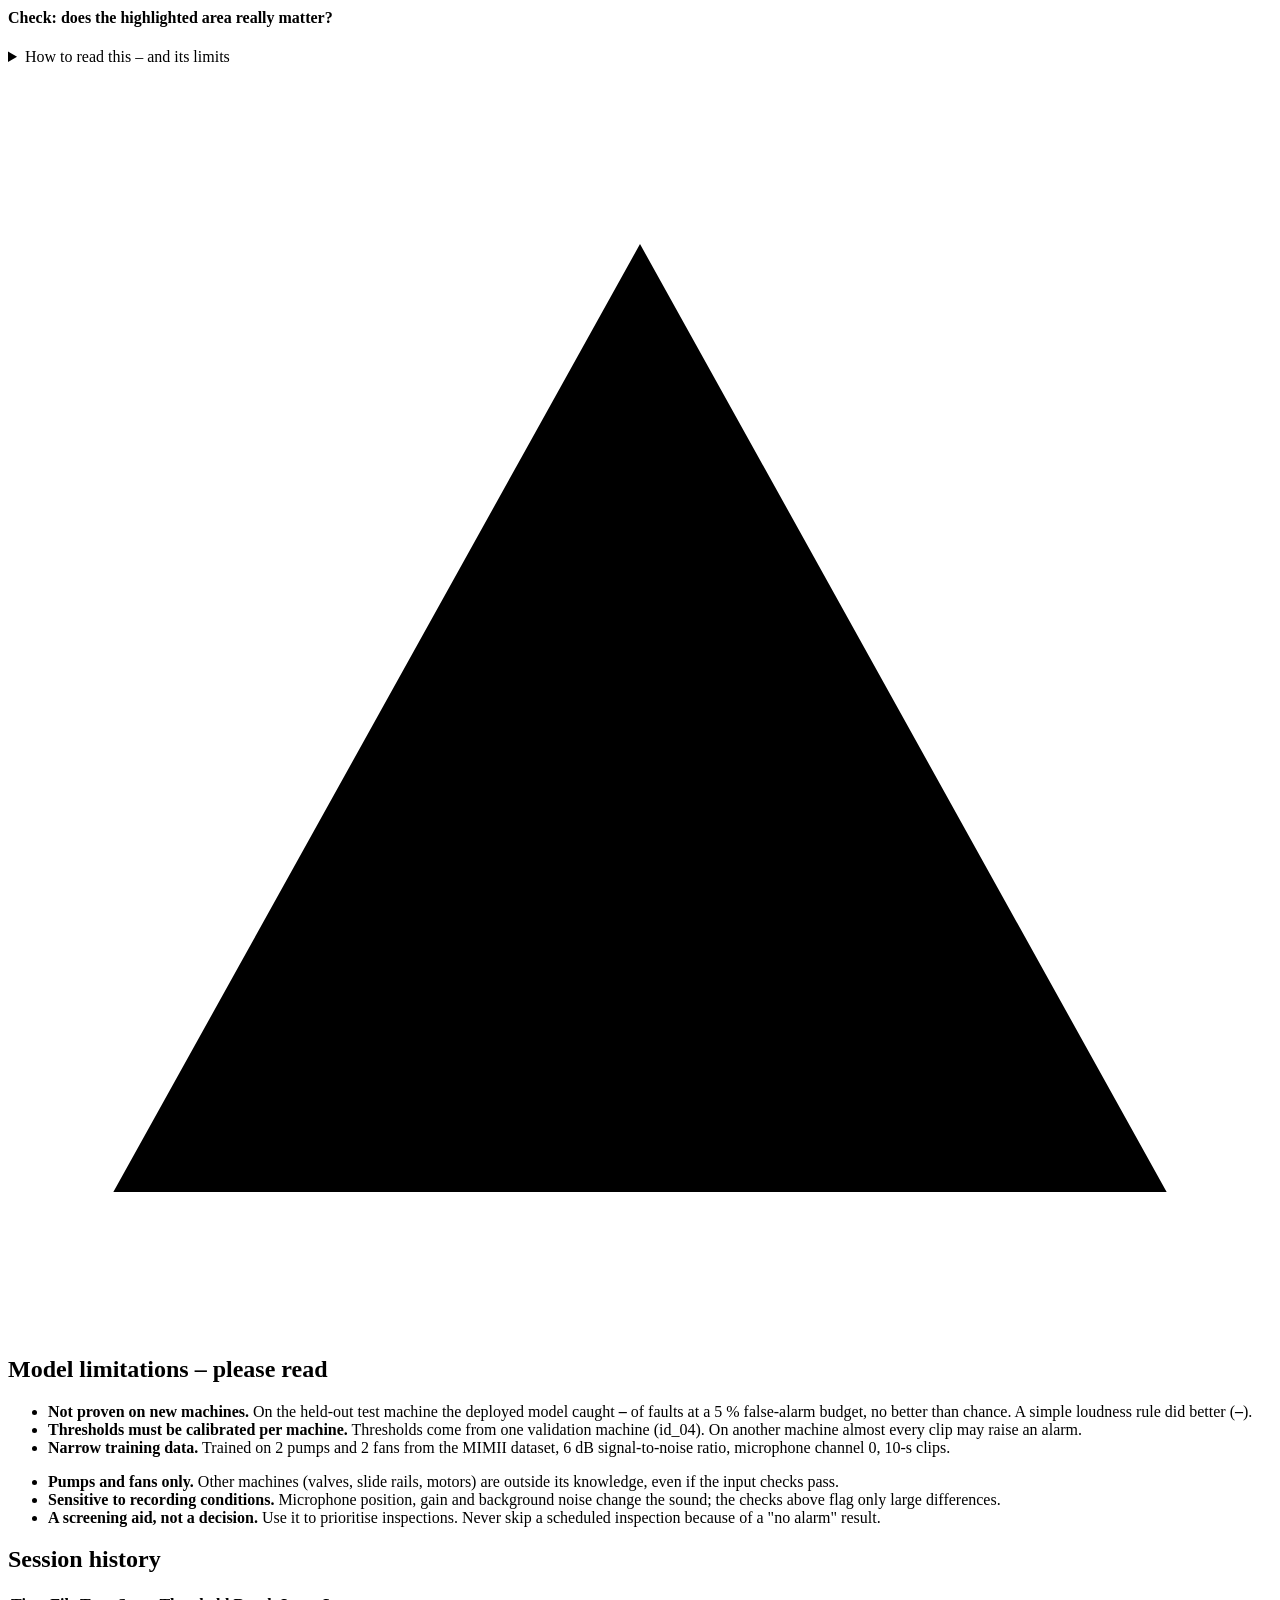
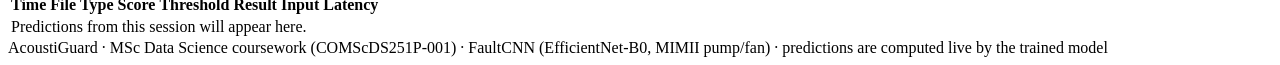
==== commit 38fa6a5d: "Q5: Grad-CAM explanations in AcoustiGuard, live deletion check, XAI analysis and tests" ====
--- a/app/static/index.html
+++ b/app/static/index.html
@@ -111,6 +111,44 @@
         <h3>Log-mel spectrogram <span class="muted small">(what the network sees)</span></h3>
         <img id="spec" class="spec" alt="Log-mel spectrogram of the analysed recording">
 
+        <!-- ===== Question 5: explanation ===== -->
+        <div class="xai" id="xai">
+          <div class="xai-head">
+            <div>
+              <h3>Why did the model give this score?</h3>
+              <p class="muted small">Grad-CAM heat map: the parts of the sound that pushed the fault score <b>up</b>, checked live by hiding them.</p>
+            </div>
+            <button class="ghost xai-btn" id="xai-btn" type="button">Explain this result</button>
+          </div>
+          <div class="xai-body hidden" id="xai-body">
+            <div class="xai-warn hidden" id="xai-warn"></div>
+            <div class="seg-mini" role="tablist">
+              <button type="button" class="mini active" data-view="overlay">Heat map</button>
+              <button type="button" class="mini" data-view="spec">Spectrogram only</button>
+            </div>
+            <img id="xai-img" class="spec" alt="Grad-CAM heat map over the spectrogram. Bright areas pushed the fault score up; the cyan outline is the area hidden in the check.">
+            <p class="legend small muted"><span class="lg-heat"></span> pushed the score up (brighter = more) &nbsp; <span class="lg-box"></span> top 20 % – hidden in the check below</p>
+            <ul class="xai-lines" id="xai-lines"></ul>
+            <div class="xai-grid">
+              <div>
+                <h4>Which frequencies mattered</h4>
+                <ul class="bands" id="xai-bands"></ul>
+              </div>
+              <div>
+                <h4>Check: does the highlighted area really matter?</h4>
+                <div class="xai-check" id="xai-check"></div>
+              </div>
+            </div>
+            <details class="explain caveat">
+              <summary>How to read this – and its limits</summary>
+              <p>The heat map shows <b>where</b> in the recording the network found fault-like patterns. It does <b>not</b> show <b>why</b> the machine is faulty, and it does not prove that the highlighted sound is the real cause of the score. Grad-CAM is an approximation built from the network's last layer, so it is blurry: it works on a coarse grid of blocks (the grid size is shown below the map), not on single frequencies.</p>
+              <p>The check hides the highlighted area (replaces it with an average level) and runs the network again. If the score falls more than when random areas are hidden, the model really depends on that area. A failed check means: do not trust the map for this recording.</p>
+              <p>A clean map does not mean a healthy machine. Use the explanation to decide <b>where to listen or look</b> during an inspection, not to replace the inspection.</p>
+            </details>
+            <div class="footer-meta" id="xai-meta"></div>
+          </div>
+        </div>
+
         <div class="footer-meta" id="meta"></div>
       </div>
     </section>
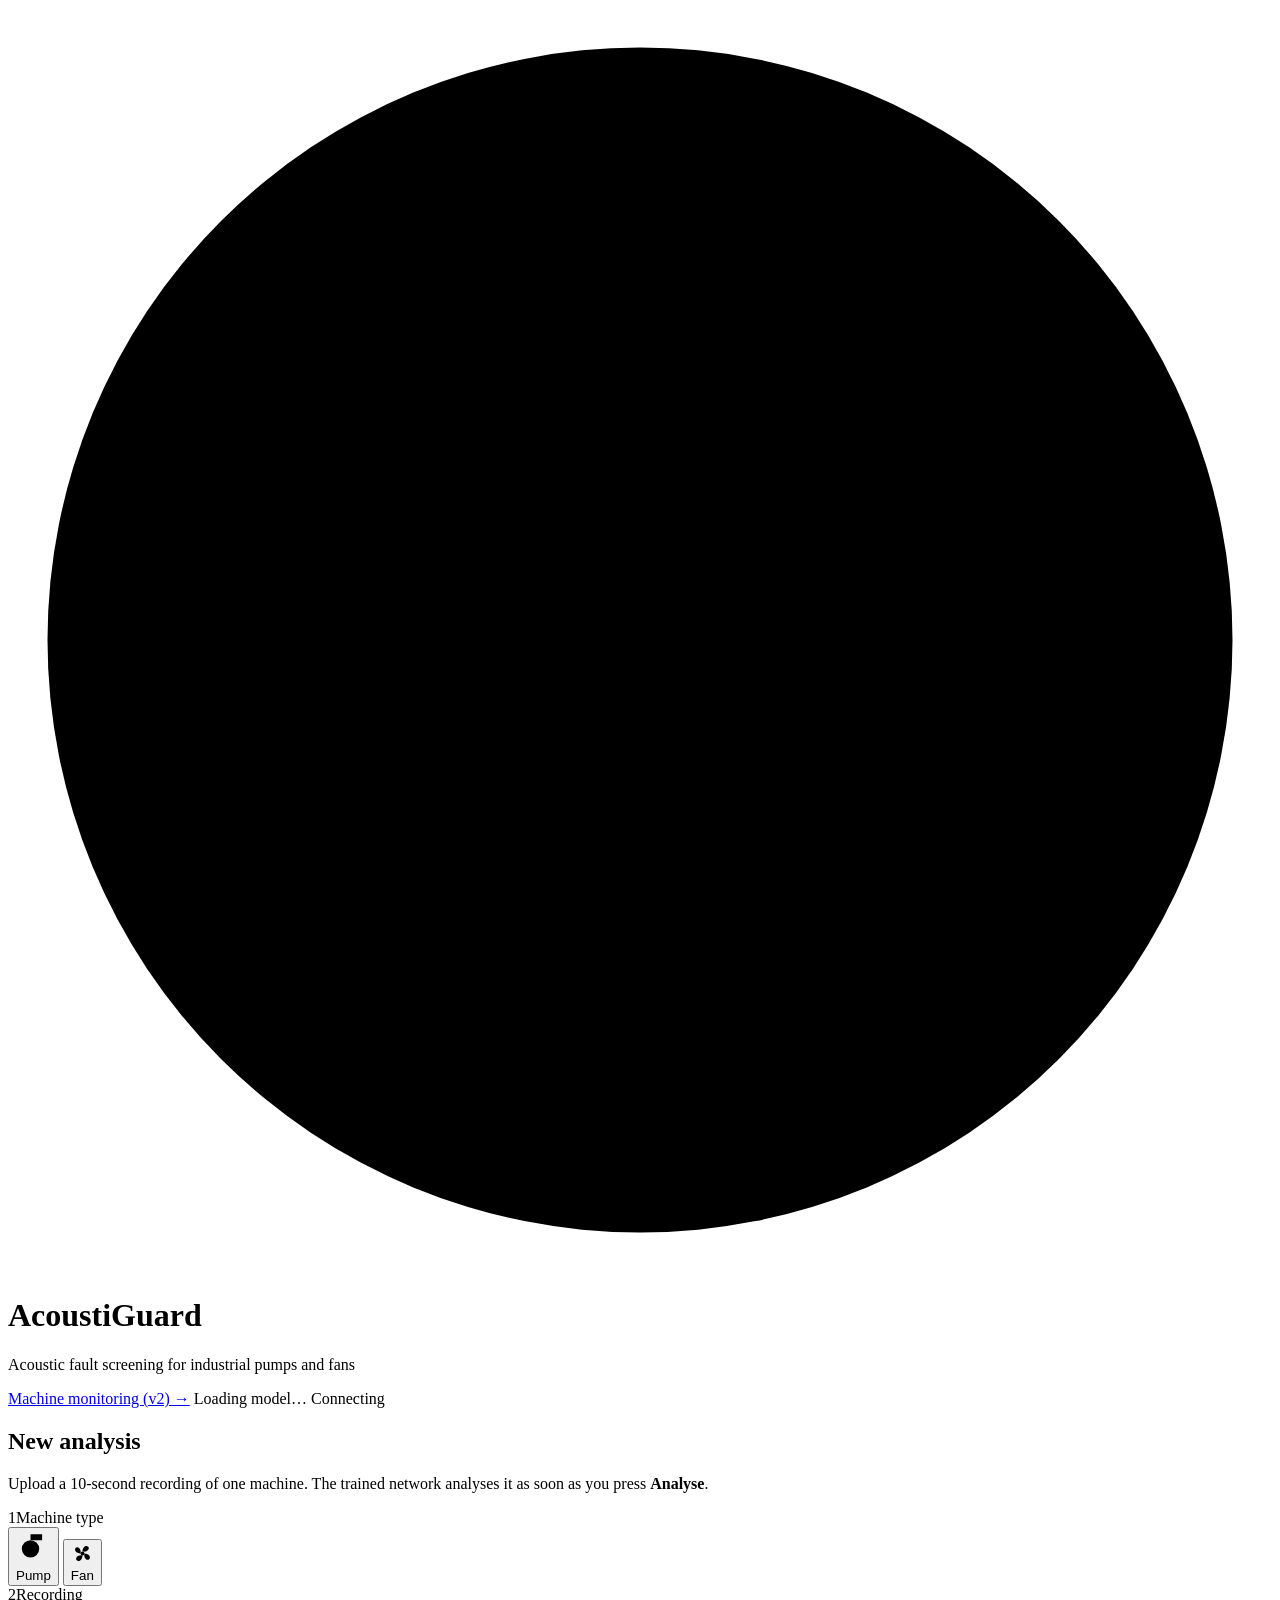
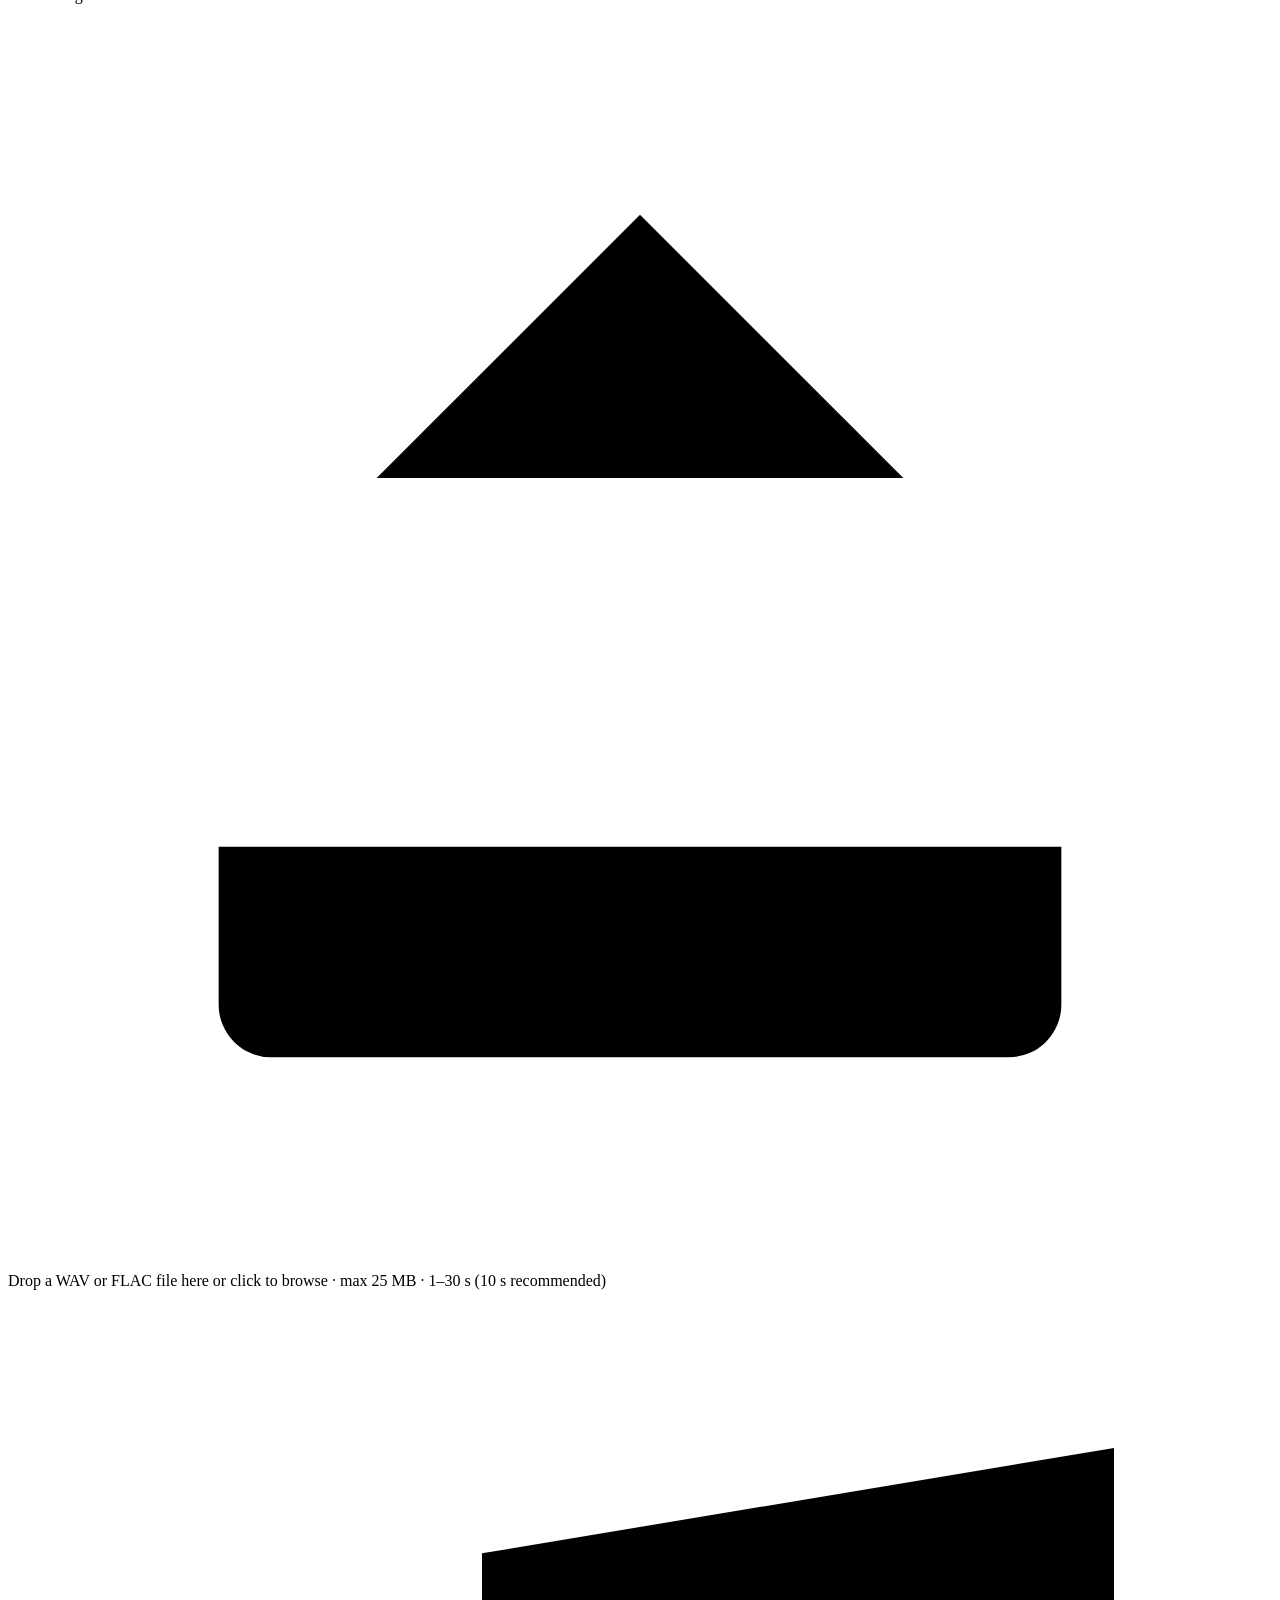
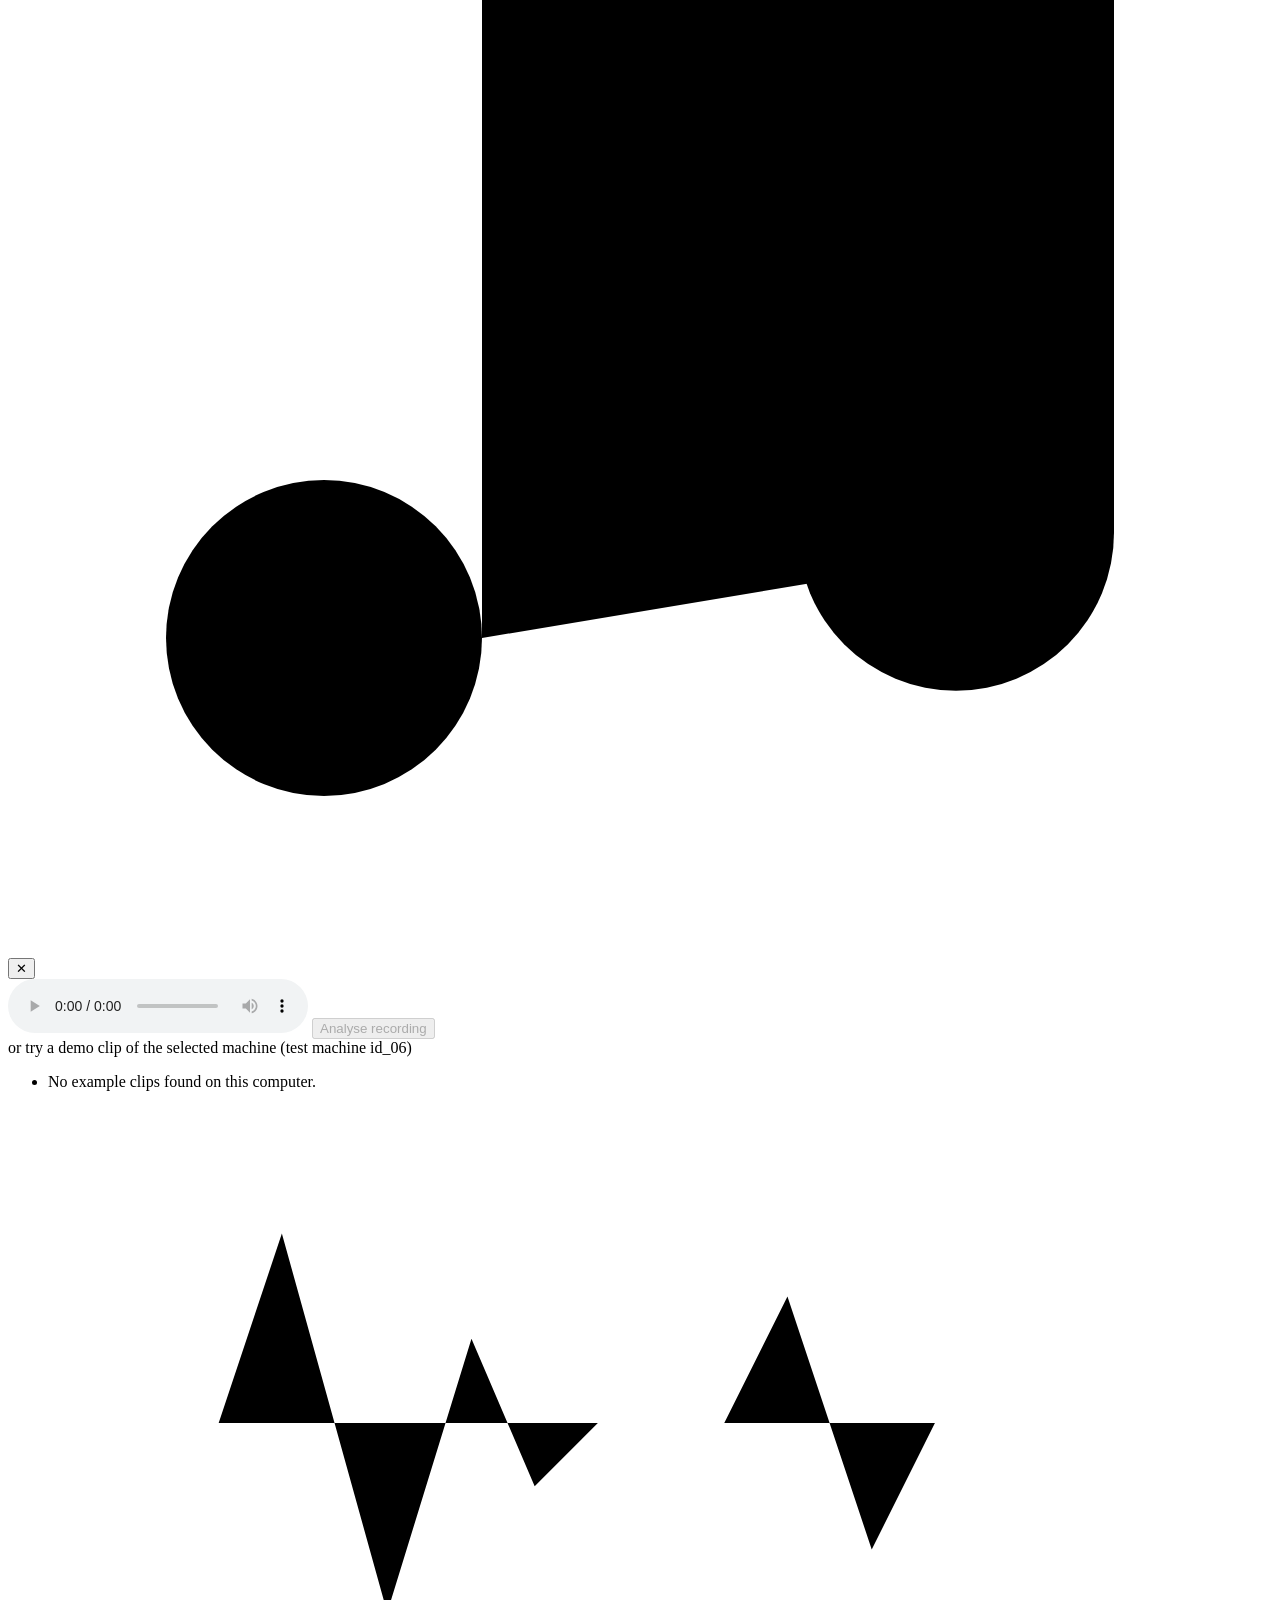
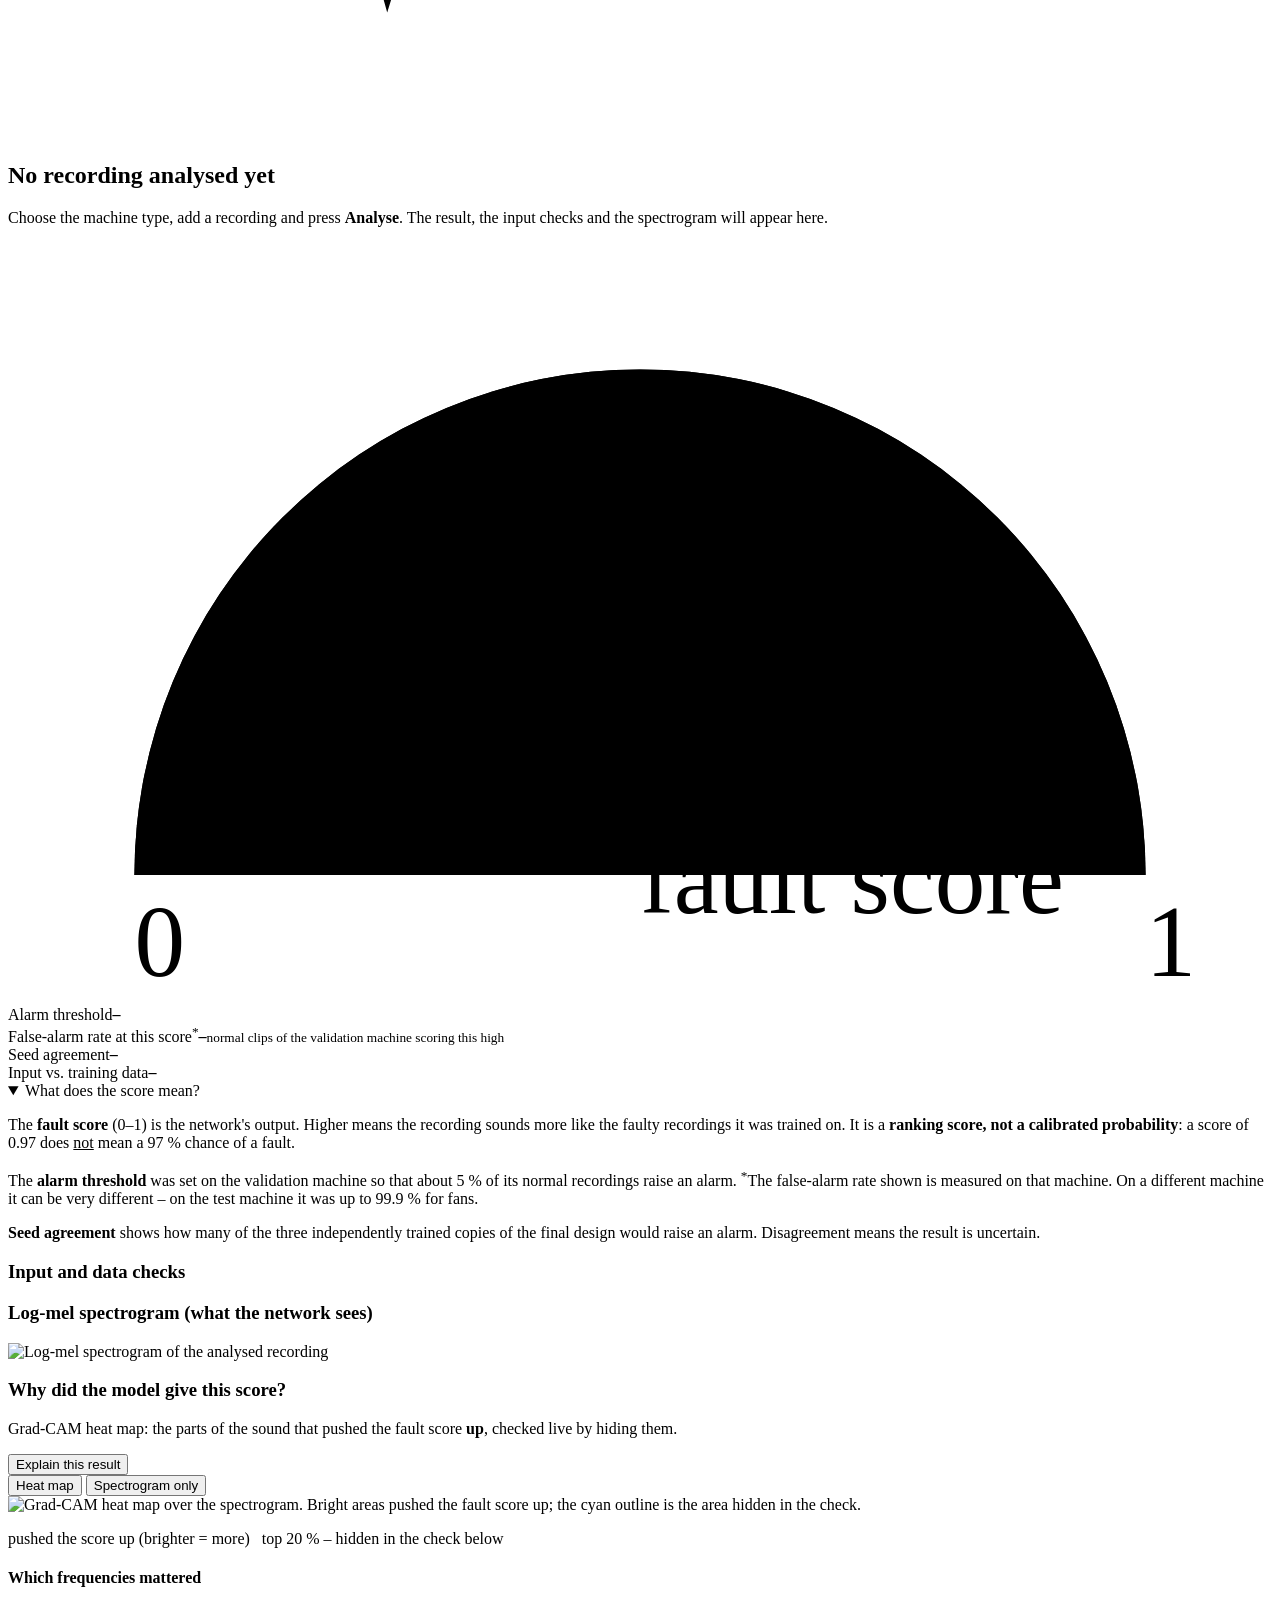
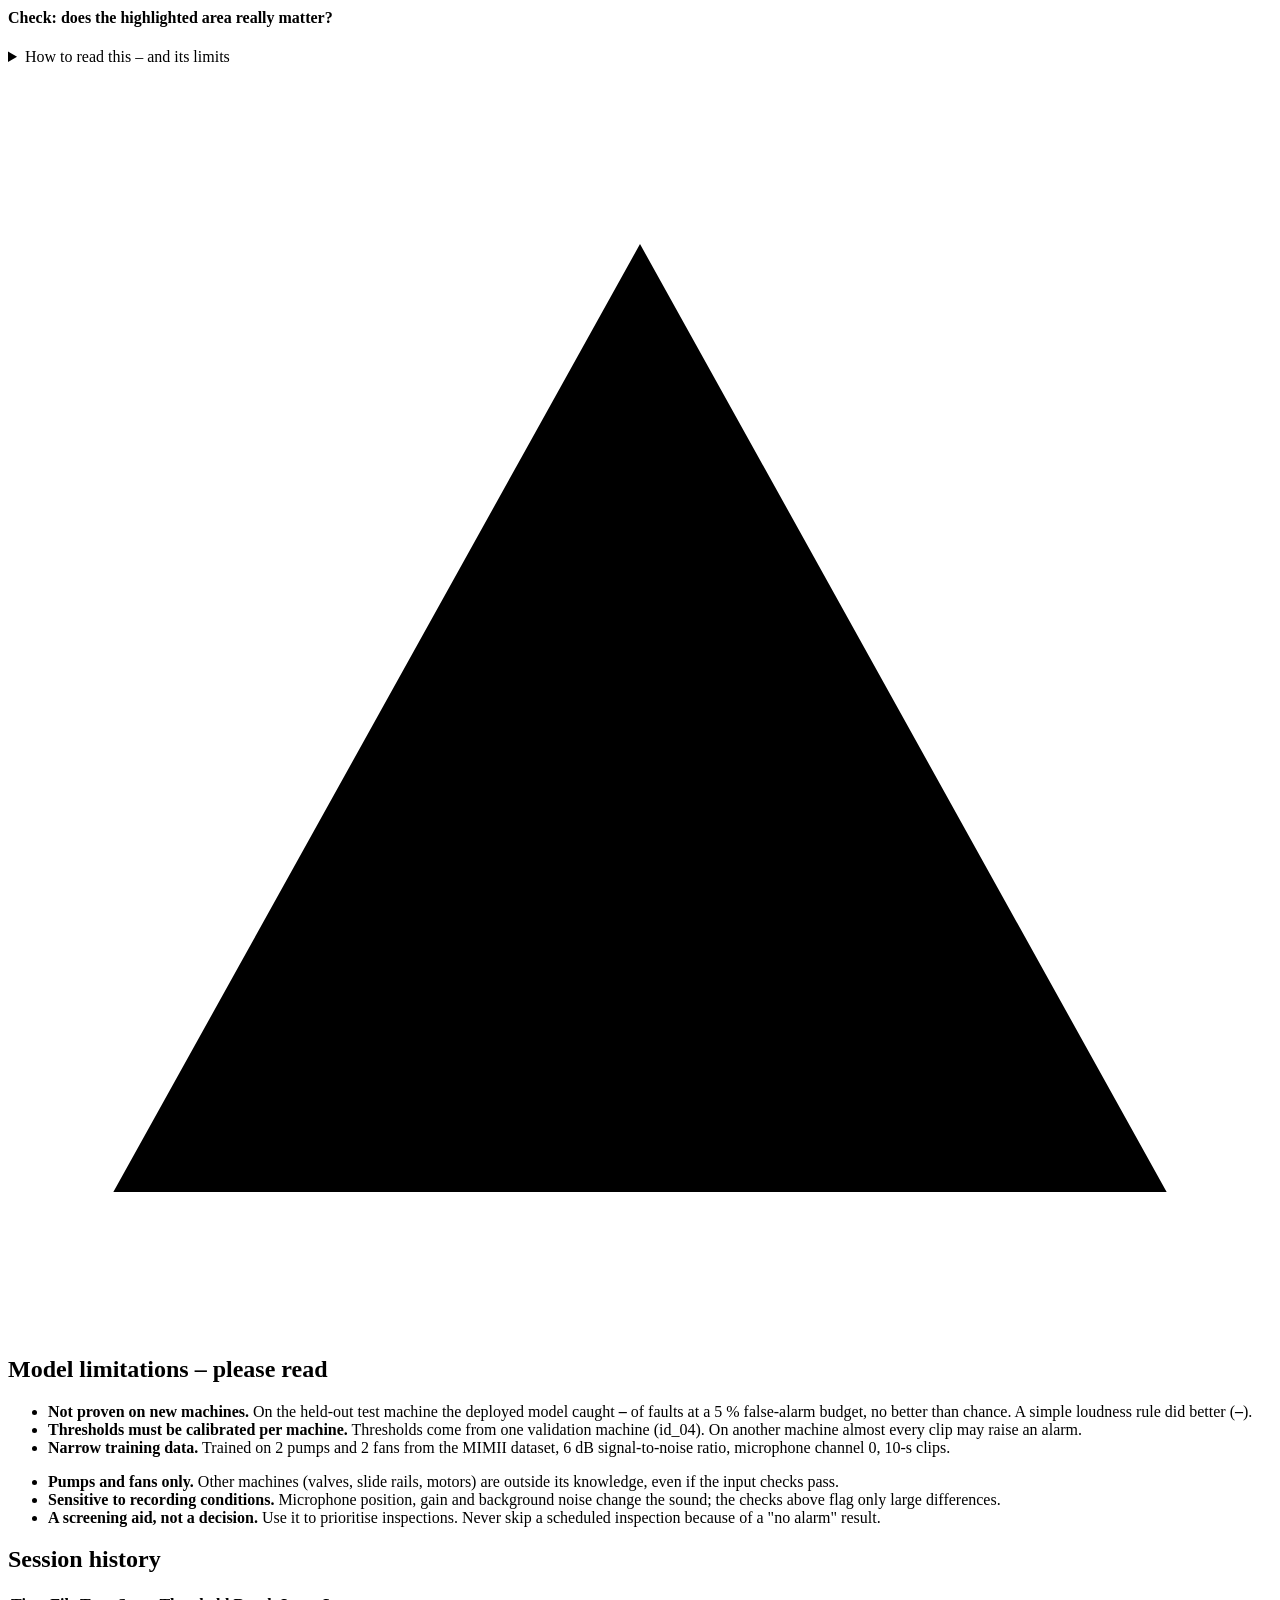
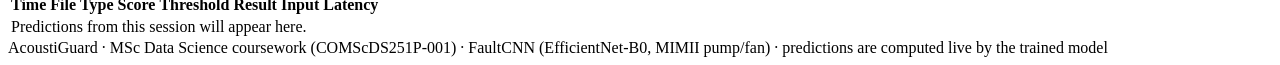
==== commit bfc9dc43: "v2 machine monitoring page + tests + README" ====
--- a/app/static/index.html
+++ b/app/static/index.html
@@ -17,6 +17,7 @@
       </div>
     </div>
     <div class="topbar-right">
+      <a class="pill navlink" href="/monitor" title="v2: compare each machine with its own normal recordings">Machine monitoring (v2) →</a>
       <span class="pill" id="model-pill">Loading model…</span>
       <span class="pill status" id="status-pill"><i></i>Connecting</span>
     </div>
@@ -122,6 +123,7 @@
           </div>
           <div class="xai-body hidden" id="xai-body">
             <div class="xai-warn hidden" id="xai-warn"></div>
+            <div class="xai-status" id="xai-status"></div>
             <div class="seg-mini" role="tablist">
               <button type="button" class="mini active" data-view="overlay">Heat map</button>
               <button type="button" class="mini" data-view="spec">Spectrogram only</button>
@@ -143,6 +145,7 @@
               <summary>How to read this – and its limits</summary>
               <p>The heat map shows <b>where</b> in the recording the network found fault-like patterns. It does <b>not</b> show <b>why</b> the machine is faulty, and it does not prove that the highlighted sound is the real cause of the score. Grad-CAM is an approximation built from the network's last layer, so it is blurry: it works on a coarse grid of blocks (the grid size is shown below the map), not on single frequencies.</p>
               <p>The check hides the highlighted area (replaces it with an average level) and runs the network again. If the score falls more than when random areas are hidden, the model really depends on that area. A failed check means: do not trust the map for this recording.</p>
+              <p><b>Validated</b> means only that the model depends on the highlighted area (the check passed). <b>Not validated</b> means the map may look plausible but the model did not depend on it. Neither is a diagnosis of the physical fault.</p>
               <p>A clean map does not mean a healthy machine. Use the explanation to decide <b>where to listen or look</b> during an inspection, not to replace the inspection.</p>
             </details>
             <div class="footer-meta" id="xai-meta"></div>
